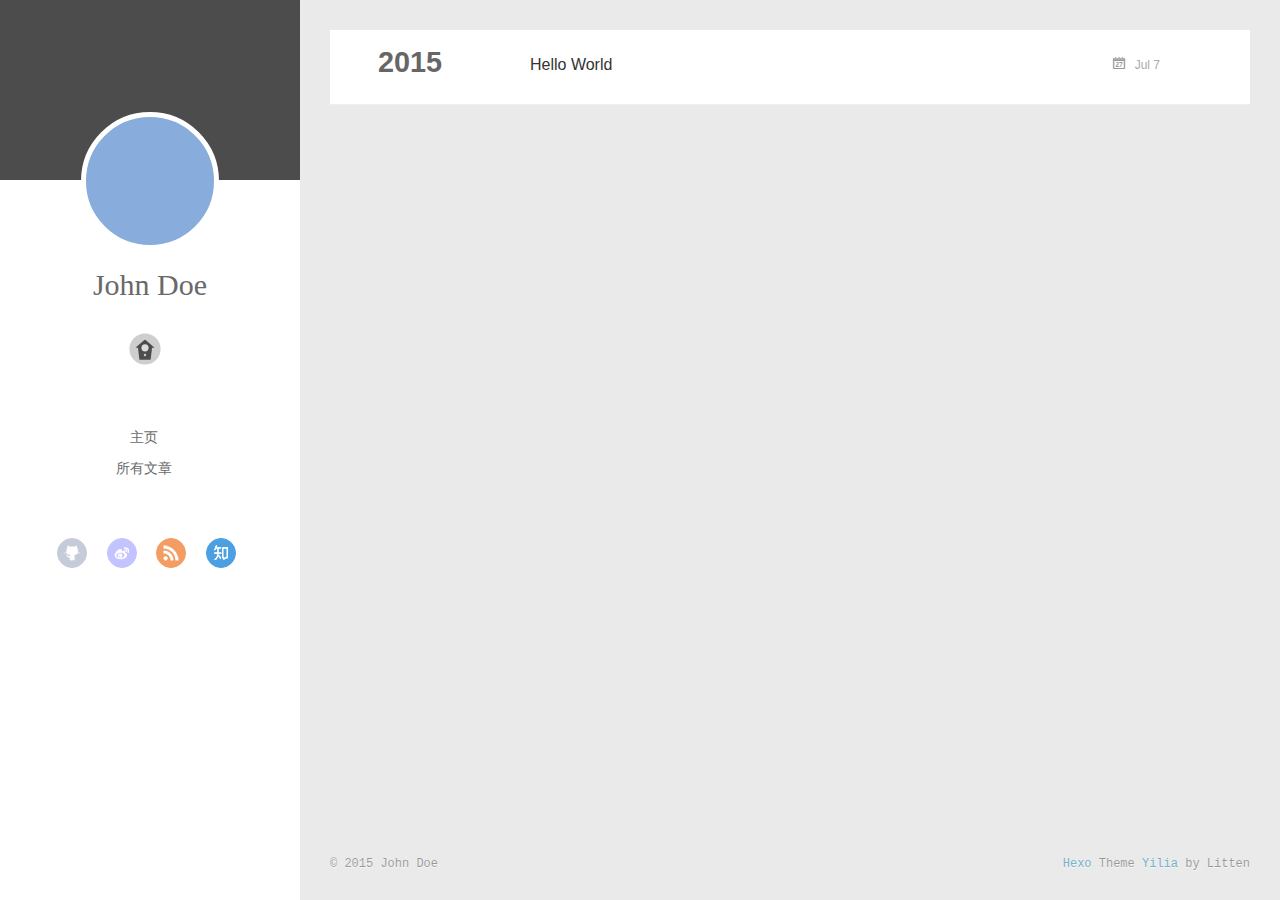
==== archives/index.html @ b0543383 "Site updated: 2015-07-07 23:14:39" ====
<!DOCTYPE html>
<html>
<head>
  <meta charset="utf-8">
  
  <title>Archives | Hexo</title>
  <meta name="viewport" content="width=device-width, initial-scale=1, maximum-scale=1">
  <meta name="description">
<meta property="og:type" content="website">
<meta property="og:title" content="Hexo">
<meta property="og:url" content="http://yoursite.com/archives/index.html">
<meta property="og:site_name" content="Hexo">
<meta property="og:description">
<meta name="twitter:card" content="summary">
<meta name="twitter:title" content="Hexo">
<meta name="twitter:description">
  
    <link rel="alternative" href="/atom.xml" title="Hexo" type="application/atom+xml">
  
  
    <link rel="icon" href="/favicon.png">
  
  <link rel="stylesheet" href="/css/style.css" type="text/css">
</head>
<body>
  <div id="container">
    <div class="left-col">
    <div class="overlay"></div>
<div class="intrude-less">
	<header id="header" class="inner">
		<a href="/" class="profilepic">
			
			<img lazy-src="null" class="js-avatar">
			
		</a>

		<hgroup>
		  <h1 class="header-author"><a href="/">John Doe</a></h1>
		</hgroup>

		

		
			<div class="switch-btn">
				<div class="icon">
					<div class="icon-ctn">
						<div class="icon-wrap icon-house" data-idx="0">
							<div class="birdhouse"></div>
							<div class="birdhouse_holes"></div>
						</div>
						<div class="icon-wrap icon-ribbon hide" data-idx="1">
							<div class="ribbon"></div>
						</div>
						
						<div class="icon-wrap icon-link hide" data-idx="2">
							<div class="loopback_l"></div>
							<div class="loopback_r"></div>
						</div>
						
						
						<div class="icon-wrap icon-me hide" data-idx="3">
							<div class="user"></div>
							<div class="shoulder"></div>
						</div>
						
					</div>
					
				</div>
				<div class="tips-box hide">
					<div class="tips-arrow"></div>
					<ul class="tips-inner">
						<li>菜单</li>
						<li>标签</li>
						
						<li>友情链接</li>
						
						
						<li>关于我</li>
						
					</ul>
				</div>
			</div>
		

		<div class="switch-area">
			<div class="switch-wrap">
				<section class="switch-part switch-part1">
					<nav class="header-menu">
						<ul>
						
							<li><a href="/">主页</a></li>
				        
							<li><a href="/archives">所有文章</a></li>
				        
						</ul>
					</nav>
					<nav class="header-nav">
						<div class="social">
							
								<a class="github" target="_blank" href="/#" title="github">github</a>
					        
								<a class="weibo" target="_blank" href="/#" title="weibo">weibo</a>
					        
								<a class="rss" target="_blank" href="/#" title="rss">rss</a>
					        
								<a class="zhihu" target="_blank" href="/#" title="zhihu">zhihu</a>
					        
						</div>
					</nav>
				</section>
				
				
				<section class="switch-part switch-part2">
					<div class="widget tagcloud" id="js-tagcloud">
						
					</div>
				</section>
				
				
				
				<section class="switch-part switch-part3">
					<div id="js-friends">
					
			          <a target="_blank" class="main-nav-link switch-friends-link" href="http://localhost:4000/">奥巴马的博客</a>
			        
			          <a target="_blank" class="main-nav-link switch-friends-link" href="http://localhost:4000/">卡卡的美丽传说</a>
			        
			          <a target="_blank" class="main-nav-link switch-friends-link" href="http://localhost:4000/">本泽马的博客</a>
			        
			          <a target="_blank" class="main-nav-link switch-friends-link" href="http://localhost:4000/">吉格斯的博客</a>
			        
			          <a target="_blank" class="main-nav-link switch-friends-link" href="http://localhost:4000/">习大大大不同</a>
			        
			          <a target="_blank" class="main-nav-link switch-friends-link" href="http://localhost:4000/">托蒂的博客</a>
			        
			        </div>
				</section>
				

				
				
				<section class="switch-part switch-part4">
				
					<div id="js-aboutme">我是谁，我从哪里来，我到哪里去？我就是我，是颜色不一样的吃货…</div>
				</section>
				
			</div>
		</div>
	</header>				
</div>
    </div>
    <div class="mid-col">
      <nav id="mobile-nav">
  	<div class="overlay">
  		<div class="slider-trigger"></div>
  		<h1 class="header-author js-mobile-header hide">John Doe</h1>
  	</div>
	<div class="intrude-less">
		<header id="header" class="inner">
			<div class="profilepic">
				<img lazy-src="null" class="js-avatar">
			</div>
			<hgroup>
			  <h1 class="header-author">John Doe</h1>
			</hgroup>
			
			<nav class="header-menu">
				<ul>
				
					<li><a href="/">主页</a></li>
		        
					<li><a href="/archives">所有文章</a></li>
		        
		        <div class="clearfix"></div>
				</ul>
			</nav>
			<nav class="header-nav">
				<div class="social">
					
						<a class="github" target="_blank" href="/#" title="github">github</a>
			        
						<a class="weibo" target="_blank" href="/#" title="weibo">weibo</a>
			        
						<a class="rss" target="_blank" href="/#" title="rss">rss</a>
			        
						<a class="zhihu" target="_blank" href="/#" title="zhihu">zhihu</a>
			        
				</div>
			</nav>
		</header>				
	</div>
</nav>
      <div class="body-wrap">
  
  
    
    
      
      
      <section class="archives-wrap">
        <div class="archive-year-wrap">
          <a href="/archives/2015" class="archive-year">2015</a>
        </div>
        <div class="archives">
    
    <article class="archive-article archive-type-post">
  <div class="archive-article-inner">
    <header class="archive-article-header">
      	<div class="article-meta">
	      	<a href="/2015/07/07/hello-world/" class="archive-article-date">
  	<time datetime="2015-07-07T14:28:17.000Z" itemprop="datePublished">Jul 7</time>
</a>
        </div>
    	 
  
    <h1 itemprop="name">
      <a class="archive-article-title" href="/2015/07/07/hello-world/">Hello World</a>
    </h1>
  

        <div class="article-info info-on-right">
          
          

        </div>
        <div class="clearfix"></div>
    </header>
  </div>
</article>
  
  
    </div></section>
  

    

</div>
      <footer id="footer">
  <div class="outer">
    <div id="footer-info">
    	<div class="footer-left">
    		&copy; 2015 John Doe
    	</div>
      	<div class="footer-right">
      		<a href="http://hexo.io/" target="_blank">Hexo</a>  Theme <a href="https://github.com/litten/hexo-theme-yilia" target="_blank">Yilia</a> by Litten
      	</div>
    </div>
  </div>
</footer>
    </div>
    
  <link rel="stylesheet" href="/fancybox/jquery.fancybox.css" type="text/css">


<script>
	var yiliaConfig = {
		fancybox: true,
		mathjax: true,
		animate: true,
		isHome: false,
		isPost: false,
		isArchive: true,
		isTag: false,
		isCategory: false,
		open_in_new: false
	}
</script>
<script src="http://7.url.cn/edu/jslib/comb/require-2.1.6,jquery-1.9.1.min.js" type="text/javascript"></script>
<script src="/js/main.js" type="text/javascript"></script>






<script type="text/x-mathjax-config">
MathJax.Hub.Config({
    tex2jax: {
        inlineMath: [ ['$','$'], ["\\(","\\)"]  ],
        processEscapes: true,
        skipTags: ['script', 'noscript', 'style', 'textarea', 'pre', 'code']
    }
});

MathJax.Hub.Queue(function() {
    var all = MathJax.Hub.getAllJax(), i;
    for(i=0; i < all.length; i += 1) {
        all[i].SourceElement().parentNode.className += ' has-jax';                 
    }       
});
</script>

<script type="text/javascript" src="http://cdn.mathjax.org/mathjax/latest/MathJax.js?config=TeX-AMS-MML_HTMLorMML">
</script>


  </div>
</body>
</html>
---- css/style.css ----
body {
  width: 100%;
}
body:before,
body:after {
  content: "";
  display: table;
}
body:after {
  clear: both;
}
@font-face {
  font-family: 'FontAwesome';
  src: url("fonts/fontawesome-webfont.eot");
  src: url("fonts/fontawesome-webfont.eot?#iefix") format("embedded-opentype"), url("fonts/fontawesome-webfont.woff") format("woff"), url("fonts/fontawesome-webfont.ttf") format("truetype"), url("fonts/fontawesome-webfont.svgz#FontAwesomeRegular") format("svg"), url("fonts/fontawesome-webfont.svg#FontAwesomeRegular") format("svg");
  font-weight: normal;
  font-style: normal;
}
html,
body,
div,
span,
applet,
object,
iframe,
h1,
h2,
h3,
h4,
h5,
h6,
p,
blockquote,
pre,
a,
abbr,
acronym,
address,
big,
cite,
code,
del,
dfn,
em,
img,
ins,
kbd,
q,
s,
samp,
small,
strike,
strong,
sub,
sup,
tt,
var,
dl,
dt,
dd,
ol,
ul,
li,
fieldset,
form,
label,
legend,
table,
caption,
tbody,
tfoot,
thead,
tr,
th,
td {
  margin: 0;
  padding: 0;
  border: 0;
  outline: 0;
  font-weight: inherit;
  font-style: inherit;
  font-family: inherit;
  font-size: 100%;
  vertical-align: baseline;
}
body {
  line-height: 1;
  color: #000;
  background: #fff;
}
ol,
ul {
  list-style: none;
}
table {
  border-collapse: separate;
  border-spacing: 0;
  vertical-align: middle;
}
caption,
th,
td {
  text-align: left;
  font-weight: normal;
  vertical-align: middle;
}
a img {
  border: none;
}
ol {
  list-style: decimal;
  padding-left: 20px;
}
ul {
  list-style: none;
}
input,
button {
  margin: 0;
  padding: 0;
}
input::-moz-focus-inner,
button::-moz-focus-inner {
  border: 0;
  padding: 0;
}
@font-face {
  font-family: FontAwesome;
  font-style: normal;
  font-weight: normal;
  src: url("fonts/fontawesome-webfont.eot?v=#4.0.3");
  src: url("fonts/fontawesome-webfont.eot?#iefix&v=#4.0.3") format("embedded-opentype"), url("fonts/fontawesome-webfont.woff?v=#4.0.3") format("woff"), url("fonts/fontawesome-webfont.ttf?v=#4.0.3") format("truetype"), url("fonts/fontawesome-webfont.svg#fontawesomeregular?v=#4.0.3") format("svg");
}
html,
body,
#container {
  height: 100%;
}
body {
  font-family: "微软雅黑", "HelveticaNeue-Light", "Helvetica Neue Light", "Helvetica Neue", Helvetica, Arial, sans-serif;
  font-size: 16px;
  background: #fff;
  color: rgba(0,0,0,0.6);
  -webkit-overflow-scrolling: touch;
}
h1,
h2,
h3 {
  display: block;
}
h1 {
  font-size: 1.5em;
}
h2 {
  font-size: 1.3em;
}
h3 {
  font-size: 1.1em;
}
h4,
h5,
h6 {
  font-size: 1em;
}
a {
  text-decoration: none;
  outline-width: 0;
  color: #258fb8;
  outline: none;
}
.alignleft {
  float: left;
}
.alignright {
  float: right;
}
.clearfix {
  *zoom: 1;
}
.clearfix:after {
  content: "";
  display: table;
  clear: both;
}
.inner {
  width: 1000px;
  margin: 0 auto;
}
.hide {
  display: none;
}
@media screen and (max-width: 1040px) {
  .inner {
    width: 100%;
  }
}
#container {
  position: relative;
  min-height: 100%;
}
#container #mobile-nav {
  display: none;
}
#container #mobile-nav .overlay {
  height: 110px;
  position: absolute;
  width: 100%;
  background: #4d4d4d;
}
#container #mobile-nav .overlay.fixed {
  position: fixed;
  height: 42px;
  z-index: 99;
}
#container #mobile-nav #header {
  padding: 10px 0 0 0;
}
#container #mobile-nav #header .profilepic {
  display: block;
  position: relative;
  z-index: 100;
}
#container #mobile-nav #header .header-menu {
  height: auto;
  margin: 10px;
}
#container #mobile-nav #header .header-menu ul {
  text-align: center;
  cursor: default;
}
#container #mobile-nav #header .header-menu li {
  display: inline-block;
  margin: 3px;
}
#container .left-col {
  background: #fff;
  width: 300px;
  position: fixed;
  opacity: 1;
  -webkit-transition: all 0.2s ease-in;
  -moz-transition: all 0.2s ease-in;
  -ms-transition: all 0.2s ease-in;
  transition: all 0.2s ease-in;
  height: 100%;
}
#container .left-col .overlay {
  width: 100%;
  height: 180px;
  background-color: #000;
  position: absolute;
  opacity: 0.7;
}
#container .left-col .intrude-less {
  width: 76%;
  text-align: center;
  margin: 112px auto 0;
}
#container .mid-col {
  position: absolute;
  right: 0;
  min-height: 100%;
  background: #eaeaea;
  left: 300px;
  width: auto;
}
@media screen and (max-width: 800px) {
  #container .left-col {
    display: none;
  }
  #container .mid-col {
    left: 0;
  }
  #container #header .header-nav {
    position: relative;
  }
  #container .header-author.fixed {
    position: fixed;
    top: -13px;
    width: 100%;
    color: #ddd;
  }
  #container .overlay .slider-trigger {
    position: absolute;
    z-index: 101;
    bottom: 0;
    left: 0;
    width: 42px;
    height: 42px;
  }
  #container .overlay .slider-trigger:hover {
    background: #444;
  }
  #container .overlay .slider-trigger:before {
    color: #ddd;
    content: "\f00b";
    font: 16px FontAwesome;
    width: 16px;
    height: 16px;
    margin-left: 9px;
    margin-top: 14px;
    display: block;
  }
  #container .article-header {
    border-left: none;
    padding: 0;
    border-bottom: 1px dotted #ddd;
  }
  #container .article-header h1 {
    margin-bottom: 10px;
  }
  #container .header-subtitle {
    padding: 0 24px;
  }
  #container .article-info-index.article-info {
    padding-top: 10px;
    margin: 0;
    border-top: 1px solid #ddd;
  }
  #container .article-info-post.article-info {
    margin: 0;
    padding-top: 10px;
    border: none;
  }
  #container .article-more-link a {
    float: right;
  }
  #container #viewer-box .viewer-box-l {
    font-size: 14px;
  }
  #container .article {
    padding: 10px;
    margin: 10px;
    font-size: 14px;
  }
  #container .article .article-entry {
    padding-left: 0;
    padding-right: 0;
    padding-top: 10px;
  }
  #container .article .article-title {
    font-size: 18px;
    max-width: 185px;
    display: block;
    margin: 0;
  }
  #container .article .article-meta {
    width: auto;
    height: 30px;
    margin-top: -5px;
    position: ralative;
  }
  #container .article .article-meta .article-date {
    font-size: 12px;
    -webkit-border-radius: 0;
    border-radius: 0;
    color: #666;
    background: none;
    height: auto;
    padding: 0;
    margin: 0;
    width: 100%;
    text-align: left;
    margin-left: 10px;
  }
  #container .article .article-meta .article-date time {
    width: auto;
    float: right;
    margin-right: 10px;
  }
  #container .article .article-meta .article-tag-list {
    margin-top: 7px;
    position: absolute;
    right: 10px;
    top: 0;
  }
  #container .article .article-meta .article-tag-list:before {
    float: left;
    margin-top: 1px;
    left: 0;
  }
  #container .article .article-meta .article-tag-list .article-tag-list-item {
    float: left;
    padding-left: 0;
    width: auto;
    max-width: 83px;
  }
  #container .article .article-meta .article-category {
    margin-top: 7px;
    position: absolute;
    right: 10px;
    top: -30px;
  }
  #container .article .article-meta .article-category:before {
    float: left;
    margin-top: 1px;
    left: 15px;
  }
  #container .article .article-meta .article-category .article-category-link {
    max-width: 83px;
    width: auto;
    padding-left: 10px;
  }
  #container .article .article-nav-link-wrap {
    margin: 5px 0;
  }
  #container .article .article-nav-link-wrap strong {
    float: left;
    margin-right: 5px;
  }
  #container .article #article-nav-older {
    float: none;
    display: block;
  }
  #container .share {
    padding: 3px 10px;
  }
  #container .duoshuo {
    padding: 0 13px;
  }
  #container #disqus_thread {
    padding: 0 13px;
  }
  #container #mobile-nav {
    display: block;
  }
  #container #page-nav .extend {
    opacity: 1;
  }
  #container .instagram .open-ins {
    left: 2px;
    top: -30px;
    color: #aaa;
  }
  #container .info-on-right {
    float: initial;
  }
  #container .archives-wrap {
    margin: 10px 10px 0px;
    padding: 10px;
  }
  #container .archives-wrap .archive-article-title {
    font-size: 14px;
  }
  #container .archives-wrap .archive-year-wrap {
    position: relative;
    padding: 0 0 0 0;
  }
  #container .archives-wrap .archive-year-wrap a {
    padding: 0 0 0 0;
  }
  #container .archives-wrap .article-meta .archive-article-date {
    font-size: 12px;
    margin-right: 10px;
    margin-top: -5px;
  }
  #container .archives-wrap .article-meta .article-tag-list-link {
    font-size: 12px;
  }
  #container .archives .archive-article {
    padding: 10px 0;
    margin-left: 0;
  }
  #container #footer .footer-left {
    float: initial;
    margin-bottom: 10px;
  }
  #container #footer .footer-right {
    float: initial;
  }
}
.header-author {
  text-align: center;
  margin: 0.67em 0;
  font-family: Roboto, "Roboto", serif;
  font-size: 30px;
  -webkit-transition: 0.3s;
  -moz-transition: 0.3s;
  -ms-transition: 0.3s;
  transition: 0.3s;
}
#header {
  width: 100%;
}
#header a {
  color: #696969;
}
#header a:hover {
  color: #b0a0aa;
}
#header .profilepic {
  text-align: center;
  display: block;
  border: 5px solid #fff;
  -webkit-border-radius: 300px;
  border-radius: 300px;
  width: 128px;
  height: 128px;
  margin: 0 auto;
  position: relative;
  overflow: hidden;
  background: #88acdb;
  -webkit-transition: all 0.2s ease-in;
  display: -webkit-box;
  -webkit-box-orient: horizontal;
  -webkit-box-pack: center;
  -webkit-box-align: center;
  text-align: center;
}
#header .profilepic img {
  width: 20%;
  height: 20%;
  -webkit-border-radius: 300px;
  border-radius: 300px;
  opacity: 0;
  -webkit-transition: all 0.2s ease-in;
}
#header .profilepic img.show {
  width: 100%;
  height: 100%;
  opacity: 1;
}
#header .header-subtitle {
  text-align: center;
  color: #999;
  font-size: 14px;
  line-height: 25px;
  overflow: hidden;
  text-overflow: ellipsis;
  display: -webkit-box;
  -webkit-line-clamp: 2;
  -webkit-box-orient: vertical;
}
#header .header-menu {
  font-weight: 300;
  line-height: 31px;
  cursor: pointer;
  text-transform: uppercase;
  float: none;
  height: 150px;
  margin-left: -12px;
  text-align: center;
  display: -webkit-box;
  -webkit-box-orient: horizontal;
  -webkit-box-pack: center;
  -webkit-box-align: center;
}
#header .header-menu li {
  cursor: default;
}
#header .header-menu li a {
  font-size: 14px;
  min-width: 300px;
}
#header .switch-area {
  position: relative;
  width: 100%;
  overflow: hidden;
  min-height: 500px;
  font-size: 14px;
}
#header .switch-area .switch-wrap {
  -webkit-transition: -webkit-transform 0.3s ease-in;
  -moz-transition: -moz-transform 0.3s ease-in;
  -ms-transition: -ms-transform 0.3s ease-in;
  transition: transform 0.3s ease-in;
  position: relative;
}
#header .turn-left {
  -webkit-transform: translate(-100%, 0);
  -moz-transform: translate(-100%, 0);
  -ms-transform: translate(-100%, 0);
  transform: translate(-100%, 0);
}
#header .header-nav {
  width: 100%;
  position: absolute;
  -webkit-transition: -webkit-transform 0.3s ease-in;
  -moz-transition: -moz-transform 0.3s ease-in;
  -ms-transition: -ms-transform 0.3s ease-in;
  transition: transform 0.3s ease-in;
}
#header .header-nav .social {
  margin-right: 15px;
  margin-top: 10px;
  text-align: center;
}
#header .header-nav .social a {
  -webkit-border-radius: 50%;
  border-radius: 50%;
  display: -moz-inline-stack;
  display: inline-block;
  vertical-align: middle;
  *vertical-align: auto;
  zoom: 1;
  *display: inline;
  text-indent: -9999px;
  margin: 0 8px 15px 8px;
  opacity: 0.7;
  width: 28px;
  height: 28px;
  -webkit-transition: 0.3s;
  -moz-transition: 0.3s;
  -ms-transition: 0.3s;
  transition: 0.3s;
}
#header .header-nav .social a:hover {
  opacity: 1;
}
#header .header-nav .social a:last-of-type {
  margin-right: 0;
}
#header .header-nav .social a.weibo {
  background: url("/img/weibo.png") center no-repeat #aaf;
  border: 1px solid #aaf;
}
#header .header-nav .social a.weibo:hover {
  border: 1px solid #aaf;
}
#header .header-nav .social a.rss {
  background: url("/img/rss.png") center no-repeat #ef7522;
  border: 1px solid #ef7522;
}
#header .header-nav .social a.rss:hover {
  border: 1px solid #cf5d0f;
}
#header .header-nav .social a.github {
  background: url("/img/github.png") center no-repeat #afb6ca;
  border: 1px solid #afb6ca;
}
#header .header-nav .social a.github:hover {
  border: 1px solid #909ab6;
}
#header .header-nav .social a.facebook {
  background: url("/img/facebook.png") center no-repeat #3b5998;
  border: 1px solid #3b5998;
}
#header .header-nav .social a.facebook:hover {
  border: 1px solid #2d4373;
}
#header .header-nav .social a.google {
  background: url("/img/google.png") center no-repeat #c83d20;
  border: 1px solid #c83d20;
}
#header .header-nav .social a.google:hover {
  border: 1px solid #9c3019;
}
#header .header-nav .social a.twitter {
  background: url("/img/twitter.png") center no-repeat #55cff8;
  border: 1px solid #55cff8;
}
#header .header-nav .social a.twitter:hover {
  border: 1px solid #24c1f6;
}
#header .header-nav .social a.linkedin {
  background: url("/img/linkedin.png") center no-repeat #005a87;
  border: 1px solid #005a87;
}
#header .header-nav .social a.linkedin:hover {
  border: 1px solid #006b98;
}
#header .header-nav .social a.zhihu {
  background: url("/img/zhihu.png") center no-repeat #0078d8;
  border: 1px solid #0078d8;
}
#header .header-nav .social a.zhihu:hover {
  border: 1px solid #0078d8;
}
#header .header-nav .social a.douban {
  background: url("/img/douban.png") center no-repeat #06c611;
  border: 1px solid #06c611;
}
#header .header-nav .social a.douban:hover {
  border: 1px solid #06c611;
}
#header .header-nav .social a.mail {
  background: url("/img/mail.png") center no-repeat #005a87;
  border: 1px solid #005a87;
}
#header .header-nav .social a.mail:hover {
  border: 1px solid #006b98;
}
#header .switch-part {
  width: 100%;
  position: absolute;
}
#header .switch-part1 {
  left: 0;
}
#header .switch-part2 {
  left: 100%;
  top: 20px;
  overlay-x: hidden;
  overflow-y: auto;
  max-height: 200px;
}
#header .switch-part3 {
  left: 200%;
  line-height: 30px;
}
#header .switch-part3 .switch-friends-link {
  margin-right: 9px;
  -webkit-border-radius: 3px;
  border-radius: 3px;
  padding: 5px;
}
#header .switch-part3 .switch-friends-link:hover {
  background: #88acdb;
  color: #fff;
}
#header .switch-part4 {
  left: 300%;
  text-align: left;
  line-height: 30px;
}
.duoshuo {
  padding: 0 40px;
}
#disqus_thread {
  padding: 0 40px;
}
.archives-wrap {
  position: relative;
  margin: 0 30px;
  padding-right: 60px;
  border-bottom: 1px solid #eee;
  background: #fff;
}
.archives-wrap:first-child {
  margin-top: 30px;
}
.archives-wrap:last-child {
  margin-bottom: 80px;
}
.archives-wrap .archive-year-wrap {
  line-height: 35px;
  width: 200px;
  position: absolute;
  padding-top: 15px;
  font-size: 1.8em;
}
.archives-wrap .archive-year-wrap a {
  color: #666;
  font-weight: bold;
  padding-left: 48px;
}
.archives {
  position: relative;
}
.archives .article-info {
  border: none;
}
.archives .archive-article {
  margin-left: 200px;
  padding: 20px 0;
  border-bottom: 1px solid #eee;
  border-top: 1px solid #fff;
  position: relative;
}
.archives .archive-article:first-child {
  border-top: none;
}
.archives .archive-article:last-child {
  border-bottom: none;
}
.archives .archive-article-title {
  font-size: 16px;
  color: #333;
  -webkit-transition: color 0.3s;
  -moz-transition: color 0.3s;
  -ms-transition: color 0.3s;
  transition: color 0.3s;
}
.archives .archive-article-title:hover {
  color: #657b83;
}
.archives .archive-article-title span {
  display: block;
  color: #a8a8a8;
  font-size: 12px;
  line-height: 14px;
  height: 7px;
  padding-left: 2px;
}
.archives .archive-article-title span:before {
  display: inline-block;
  content: "“";
  font-family: serif;
  font-size: 30px;
  float: left;
  margin: 4px 4px 0 -12px;
  color: #c8c8c8;
}
.archive-article-inner .archive-article-header {
  position: relative;
}
.archive-article-inner .article-meta {
  position: relative;
  float: right;
  margin-top: -10px;
  color: #555;
  background: none;
  text-align: right;
  width: auto;
}
.archive-article-inner .article-meta .article-date time {
  color: #aaa;
}
.archive-article-inner .article-meta .archive-article-date,
.archive-article-inner .article-meta .article-tag-list {
  margin-right: 30px;
  display: -moz-inline-stack;
  display: inline-block;
  vertical-align: middle;
  zoom: 1;
  color: #666;
  font-size: 14px;
}
.archive-article-inner .article-meta .archive-article-date {
  cursor: default;
  font-size: 12px;
  margin-bottom: 5px;
  margin-top: -10px;
}
.archive-article-inner .article-meta .archive-article-date time:before {
  content: "\f073";
  color: #999;
  position: relative;
  margin-right: 10px;
  font: 16px FontAwesome;
}
.archive-article-inner .article-meta .article-category:before {
  float: left;
  margin-top: 1px;
  left: 15px;
}
.archive-article-inner .article-meta .article-category .article-category-link {
  width: auto;
  max-width: 83px;
  padding-left: 10px;
}
.archive-article-inner .article-meta .article-tag-list {
  margin-top: 0px;
}
.archive-article-inner .article-meta .article-tag-list:before {
  left: 15px;
}
.archive-article-inner .article-meta .article-tag-list .article-tag-list-item {
  display: inline-block;
  width: auto;
  max-width: 83px;
  padding-left: 8px;
  font-size: 12px;
}
.body-wrap {
  margin-bottom: 80px;
}
.article {
  margin: 30px;
  position: relative;
  border: 1px solid #ddd;
  background: #fff;
  -webkit-transition: all 0.2s ease-in;
}
.article.show {
  visibility: visible;
  -webkit-animation: cd-bounce-1 0.6s;
  -moz-animation: cd-bounce-1 0.6s;
  -webkit-animation: cd-bounce-1 0.6s;
  -moz-animation: cd-bounce-1 0.6s;
  -ms-animation: cd-bounce-1 0.6s;
  animation: cd-bounce-1 0.6s;
}
.article.hidden {
  visibility: hidden;
}
.article img {
  max-width: 100%;
}
@-webkit-keyframes cd-bounce-1 {
  0% {
    opacity: 0;
    -webkit-transform: scale(1);
  }
  60% {
    opacity: 1;
    -webkit-transform: scale(1.01);
  }
  100% {
    -webkit-transform: scale(1);
  }
}
@-moz-keyframes cd-bounce-1 {
  0% {
    opacity: 0;
    -moz-transform: scale(1);
  }
  60% {
    opacity: 1;
    -moz-transform: scale(1.01);
  }
  100% {
    -moz-transform: scale(1);
  }
}
.article-index {
  margin-left: 200px;
  padding: 15px 0;
  margin-right: 75px;
}
.article-index .brief {
  display: block;
  color: #a8a8a8;
  font-size: 12px;
  line-height: 14px;
  height: 7px;
  padding-left: 2px;
}
.article-index .brief:before {
  display: inline-block;
  content: "“";
  font-family: serif;
  font-size: 30px;
  float: left;
  margin: 4px 4px 0 -12px;
  color: #c8c8c8;
}
.article-title {
  color: #696969;
  margin-left: 0px;
  font-weight: 300;
  line-height: 35px;
  margin-bottom: 20px;
  font-size: 26px;
  -webkit-transition: color 0.3s;
  -moz-transition: color 0.3s;
  -o-transition: color 0.3s;
  -webkit-transition: color 0.3s;
  -moz-transition: color 0.3s;
  -ms-transition: color 0.3s;
  transition: color 0.3s;
}
.article-title:hover {
  color: #b0a0aa;
}
.article-inner {
  position: relative;
  margin-bottom: 20px;
}
.article-header {
  border-left: 5px solid;
  padding: 15px 0px 15px 25px;
}
.article-info.info-on-right {
  margin: 10px 0 0 0;
  float: right;
}
.article-info-index.article-info {
  padding-top: 20px;
  margin: 30px 30px 0 30px;
  border-top: 1px solid #ddd;
}
.article-info-post.article-info {
  padding: 0;
  border: none;
  margin: -30px 0 20px 30px;
}
.article-entry {
  line-height: 1.8em;
  padding-right: 30px;
  padding-left: 30px;
}
.article-entry p {
  margin-top: 10px;
}
.article-entry p code,
.article-entry li code {
  padding: 1px 3px;
  margin: 0 3px;
  background: #ddd;
  border: 1px solid #ccc;
  font-family: Menlo, Monaco, "Andale Mono", "lucida console", "Courier New", monospace;
  word-wrap: break-word;
  font-size: 14px;
}
.article-entry blockquote {
  background: #ddd;
  border-left: 5px solid #ccc;
  padding: 15px 20px;
  margin-top: 10px;
  border-left: 5px solid #657b83;
  background: #f6f6f6;
}
.article-entry blockquote p {
  margin-top: 0;
}
.article-entry em {
  font-style: italic;
}
.article-entry ul li:before {
  content: "";
  width: 6px;
  height: 6px;
  border: 1px solid #999;
  -webkit-border-radius: 10px;
  border-radius: 10px;
  background: #aaa;
  display: inline-block;
  margin-right: 10px;
  float: left;
  margin-top: 12px;
}
.article-entry ul,
.article-entry ol {
  font-size: 14px;
  margin: 10px 0px;
}
.article-entry li ul,
.article-entry li ol {
  margin-left: 30px;
}
.article-entry li ul li:before,
.article-entry li ol li:before {
  content: "";
  background: #dedede;
}
.article-entry h1 {
  margin-top: 30px;
}
.article-entry h2 {
  margin-top: 20px;
  font-weight: 300;
  color: #574c4c;
  padding-bottom: 5px;
  border-bottom: 1px solid #ddd;
}
.article-entry h3,
.article-entry h4,
.article-entry h5,
.article-entry h6 {
  margin-top: 20px;
  font-weight: 300;
  color: #574c4c;
  padding-bottom: 5px;
  border-bottom: 1px solid #ddd;
}
.article-entry video {
  max-width: 100%;
}
.article-entry strong {
  font-weight: bold;
}
.article-entry .caption {
  display: block;
  font-size: 0.8em;
  color: #aaa;
}
.article-entry hr {
  height: 0;
  margin-top: 20px;
  margin-bottom: 20px;
  border-left: 0;
  border-right: 0;
  border-top: 1px solid #ddd;
  border-bottom: 1px solid #fff;
}
.article-entry pre {
  font-size: 1/0.9em;
  line-height: 1.5;
  margin-top: 10px;
  padding: 5px 15px;
  overflow-x: auto;
  color: #657b83;
  font-size: 10px;
  border: 1px solid #ccc;
  text-shadow: 0 1px #444;
  font-family: Menlo, Monaco, "Andale Mono", "lucida console", "Courier New", monospace;
}
.article-entry pre code {
  font-size: 14px;
}
.article-entry table {
  width: 100%;
  border: 1px solid #dedede;
  margin: 15px 0;
  border-collapse: collapse;
}
.article-entry table tr,
.article-entry table td {
  height: 35px;
}
.article-entry table thead tr {
  background: #f8f8f8;
}
.article-entry table tbody tr:hover {
  background: #efefef;
}
.article-entry table td,
.article-entry table th {
  border: 1px solid #dedede;
  padding: 0 10px;
}
.article-entry figure table {
  border: none;
  width: auto;
  margin: 0;
}
.article-entry figure table tbody tr:hover {
  background: none;
}
.article-meta {
  width: 150px;
  font-size: 14;
  text-align: right;
  position: absolute;
  right: 0;
  top: 23px;
  text-align: center;
  z-index: 1;
}
.article-meta time {
  color: #aaa;
}
.article-meta time:before {
  color: #999;
  content: "\f073";
  font: 17px FontAwesome;
  margin-right: 10px;
}
.article-more-link {
  margin-top: 5px;
  text-align: right;
}
.article-more-link a {
  background: #4d4d4d;
  color: #fff;
  font-size: 12px;
  padding: 2px 8px 4px;
  line-height: 16px;
  -webkit-border-radius: 2px;
  -moz-border-radius: 2px;
  -webkit-border-radius: 2px;
  border-radius: 2px;
  -webkit-transition: background 0.3s;
  -moz-transition: background 0.3s;
  -ms-transition: background 0.3s;
  transition: background 0.3s;
}
.article-more-link a:hover {
  background: #3c3c3c;
}
.article-more-link a.hidden {
  visibility: hidden;
}
#article-nav {
  margin: 80px 0 30px 0;
  padding-bottom: 10px;
}
#article-nav .article-nav-link-wrap {
  margin: 0px 30px 0px 30px;
  font-size: 14px;
  color: #333;
}
#article-nav .article-nav-link-wrap .article-nav-title {
  display: inline-block;
  font-size: 12px;
  color: #aaa;
  -webkit-transition: color 0.3s;
  -moz-transition: color 0.3s;
  -ms-transition: color 0.3s;
  transition: color 0.3s;
}
#article-nav .article-nav-link-wrap strong {
  background: #ddd;
  color: #fff;
  -webkit-border-radius: 100%;
  border-radius: 100%;
  width: 15px;
  height: 15px;
  display: inline-block;
  text-align: center;
  -webkit-transition: background 0.3s;
  -moz-transition: background 0.3s;
  -ms-transition: background 0.3s;
  transition: background 0.3s;
}
#article-nav .article-nav-link-wrap:hover strong {
  background: #4d4d4d;
}
#article-nav .article-nav-link-wrap:hover .article-nav-title {
  color: #4d4d4d;
}
#article-nav #article-nav-older {
  float: right;
}
@-moz-keyframes cd-bounce-1 {
  0% {
    opacity: 0;
    -webkit-transform: scale(1);
    -moz-transform: scale(1);
    -ms-transform: scale(1);
    -o-transform: scale(1);
    -webkit-transform: scale(1);
    -moz-transform: scale(1);
    -ms-transform: scale(1);
    transform: scale(1);
  }
  60% {
    opacity: 1;
    -webkit-transform: scale(1.01);
    -moz-transform: scale(1.01);
    -ms-transform: scale(1.01);
    -o-transform: scale(1.01);
    -webkit-transform: scale(1.01);
    -moz-transform: scale(1.01);
    -ms-transform: scale(1.01);
    transform: scale(1.01);
  }
  100% {
    -webkit-transform: scale(1);
    -moz-transform: scale(1);
    -ms-transform: scale(1);
    -o-transform: scale(1);
    -webkit-transform: scale(1);
    -moz-transform: scale(1);
    -ms-transform: scale(1);
    transform: scale(1);
  }
}
@-webkit-keyframes cd-bounce-1 {
  0% {
    opacity: 0;
    -webkit-transform: scale(1);
    -moz-transform: scale(1);
    -ms-transform: scale(1);
    -o-transform: scale(1);
    -webkit-transform: scale(1);
    -moz-transform: scale(1);
    -ms-transform: scale(1);
    transform: scale(1);
  }
  60% {
    opacity: 1;
    -webkit-transform: scale(1.01);
    -moz-transform: scale(1.01);
    -ms-transform: scale(1.01);
    -o-transform: scale(1.01);
    -webkit-transform: scale(1.01);
    -moz-transform: scale(1.01);
    -ms-transform: scale(1.01);
    transform: scale(1.01);
  }
  100% {
    -webkit-transform: scale(1);
    -moz-transform: scale(1);
    -ms-transform: scale(1);
    -o-transform: scale(1);
    -webkit-transform: scale(1);
    -moz-transform: scale(1);
    -ms-transform: scale(1);
    transform: scale(1);
  }
}
@-o-keyframes cd-bounce-1 {
  0% {
    opacity: 0;
    -webkit-transform: scale(1);
    -moz-transform: scale(1);
    -ms-transform: scale(1);
    -o-transform: scale(1);
    -webkit-transform: scale(1);
    -moz-transform: scale(1);
    -ms-transform: scale(1);
    transform: scale(1);
  }
  60% {
    opacity: 1;
    -webkit-transform: scale(1.01);
    -moz-transform: scale(1.01);
    -ms-transform: scale(1.01);
    -o-transform: scale(1.01);
    -webkit-transform: scale(1.01);
    -moz-transform: scale(1.01);
    -ms-transform: scale(1.01);
    transform: scale(1.01);
  }
  100% {
    -webkit-transform: scale(1);
    -moz-transform: scale(1);
    -ms-transform: scale(1);
    -o-transform: scale(1);
    -webkit-transform: scale(1);
    -moz-transform: scale(1);
    -ms-transform: scale(1);
    transform: scale(1);
  }
}
@keyframes cd-bounce-1 {
  0% {
    opacity: 0;
    -webkit-transform: scale(1);
    -moz-transform: scale(1);
    -ms-transform: scale(1);
    -o-transform: scale(1);
    -webkit-transform: scale(1);
    -moz-transform: scale(1);
    -ms-transform: scale(1);
    transform: scale(1);
  }
  60% {
    opacity: 1;
    -webkit-transform: scale(1.01);
    -moz-transform: scale(1.01);
    -ms-transform: scale(1.01);
    -o-transform: scale(1.01);
    -webkit-transform: scale(1.01);
    -moz-transform: scale(1.01);
    -ms-transform: scale(1.01);
    transform: scale(1.01);
  }
  100% {
    -webkit-transform: scale(1);
    -moz-transform: scale(1);
    -ms-transform: scale(1);
    -o-transform: scale(1);
    -webkit-transform: scale(1);
    -moz-transform: scale(1);
    -ms-transform: scale(1);
    transform: scale(1);
  }
}
.archives-wrap {
  position: relative;
  margin: 0 30px;
  padding-right: 60px;
  border-bottom: 1px solid #eee;
  background: #fff;
}
.archives-wrap:first-child {
  margin-top: 30px;
}
.archives-wrap:last-child {
  margin-bottom: 80px;
}
.archives-wrap .archive-year-wrap {
  line-height: 35px;
  width: 200px;
  position: absolute;
  padding-top: 15px;
  font-size: 1.8em;
}
.archives-wrap .archive-year-wrap a {
  color: #666;
  font-weight: bold;
  padding-left: 48px;
}
.archives {
  position: relative;
}
.archives .article-info {
  border: none;
}
.archives .archive-article {
  margin-left: 200px;
  padding: 20px 0;
  border-bottom: 1px solid #eee;
  border-top: 1px solid #fff;
  position: relative;
}
.archives .archive-article:first-child {
  border-top: none;
}
.archives .archive-article:last-child {
  border-bottom: none;
}
.archives .archive-article-title {
  font-size: 16px;
  color: #333;
  -webkit-transition: color 0.3s;
  -moz-transition: color 0.3s;
  -ms-transition: color 0.3s;
  transition: color 0.3s;
}
.archives .archive-article-title:hover {
  color: #657b83;
}
.archives .archive-article-title span {
  display: block;
  color: #a8a8a8;
  font-size: 12px;
  line-height: 14px;
  height: 7px;
  padding-left: 2px;
}
.archives .archive-article-title span:before {
  display: inline-block;
  content: "“";
  font-family: serif;
  font-size: 30px;
  float: left;
  margin: 4px 4px 0 -12px;
  color: #c8c8c8;
}
.archive-article-inner .archive-article-header {
  position: relative;
}
.archive-article-inner .article-meta {
  position: relative;
  float: right;
  margin-top: -10px;
  color: #555;
  background: none;
  text-align: right;
  width: auto;
}
.archive-article-inner .article-meta .article-date time {
  color: #aaa;
}
.archive-article-inner .article-meta .archive-article-date,
.archive-article-inner .article-meta .article-tag-list {
  margin-right: 30px;
  display: -moz-inline-stack;
  display: inline-block;
  vertical-align: middle;
  zoom: 1;
  color: #666;
  font-size: 14px;
}
.archive-article-inner .article-meta .archive-article-date {
  cursor: default;
  font-size: 12px;
  margin-bottom: 5px;
  margin-top: -10px;
}
.archive-article-inner .article-meta .archive-article-date time:before {
  content: "\f073";
  color: #999;
  position: relative;
  margin-right: 10px;
  font: 16px FontAwesome;
}
.archive-article-inner .article-meta .article-category:before {
  float: left;
  margin-top: 1px;
  left: 15px;
}
.archive-article-inner .article-meta .article-category .article-category-link {
  width: auto;
  max-width: 83px;
  padding-left: 10px;
}
.archive-article-inner .article-meta .article-tag-list {
  margin-top: 0px;
}
.archive-article-inner .article-meta .article-tag-list:before {
  left: 15px;
}
.archive-article-inner .article-meta .article-tag-list .article-tag-list-item {
  display: inline-block;
  width: auto;
  max-width: 83px;
  padding-left: 8px;
  font-size: 12px;
}
.article-entry pre,
.article-entry .highlight {
  background: #4d4d4d;
  margin: 10px 0;
  padding: 10px 10px;
  overflow: auto;
  color: #4c4c4c;
  line-height: 22.400000000000002px;
}
.article-entry .highlight .gutter pre,
.article-entry .gist .gist-file .gist-data .line-numbers {
  color: #666;
  font-size: 0.85em;
}
.article-entry pre,
.article-entry code {
  font-family: "Source Code Pro", Consolas, Monaco, Menlo, Consolas, monospace;
}
.article-entry code {
  background: #eee;
  text-shadow: 0 1px #fff;
  padding: 0 0.3em;
  border: none;
}
.article-entry pre {
  color: #eef8fc;
}
.article-entry pre code {
  background: none;
  text-shadow: none;
  padding: 0;
  color: #eef8fc;
}
.article-entry .highlight pre {
  border: none;
  margin: 0;
  padding: 0;
}
.article-entry .highlight table {
  margin: 0;
  width: auto;
}
.article-entry .highlight td {
  border: none;
  padding: 0;
}
.article-entry .highlight figcaption {
  font-size: 0.85em;
  color: #a6e22e;
  line-height: 1em;
  margin-bottom: 1em;
}
.article-entry .highlight figcaption:before,
.article-entry .highlight figcaption:after {
  content: "";
  display: table;
}
.article-entry .highlight figcaption:after {
  clear: both;
}
.article-entry .highlight figcaption a {
  float: right;
}
.article-entry .highlight .gutter pre {
  text-align: right;
  padding-right: 20px;
}
.article-entry .highlight .gutter pre .line {
  text-shadow: none;
}
.article-entry .highlight .line {
  font-size: 14px;
  height: 22.400000000000002px;
}
.article-entry .gist {
  margin: 0 -20px;
  border-style: solid;
  border-color: #ddd;
  border-width: 1px 0;
  background: #272822;
  padding: 15px 20px 15px 0;
}
.article-entry .gist .gist-file {
  border: none;
  font-family: "Source Code Pro", Consolas, Monaco, Menlo, Consolas, monospace;
  margin: 0;
}
.article-entry .gist .gist-file .gist-data {
  background: none;
  border: none;
}
.article-entry .gist .gist-file .gist-data .line-numbers {
  background: none;
  border: none;
  padding: 0 20px 0 0;
}
.article-entry .gist .gist-file .gist-data .line-data {
  padding: 0 !important;
}
.article-entry .gist .gist-file .highlight {
  margin: 0;
  padding: 0;
  border: none;
}
.article-entry .gist .gist-file .gist-meta {
  background: #272822;
  color: #a6e22e;
  font: 0.85em "Helvetica Neue", Helvetica, Arial, sans-serif;
  text-shadow: 0 0;
  padding: 0;
  margin-top: 1em;
  margin-left: 20px;
}
.article-entry .gist .gist-file .gist-meta a {
  color: #258fb8;
  font-weight: normal;
}
.article-entry .gist .gist-file .gist-meta a:hover {
  text-decoration: underline;
}
pre .comment {
  color: #ddd;
}
pre .title {
  color: #a6e22e;
}
pre .variable,
pre .attribute,
pre .tag,
pre .regexp,
pre .ruby .constant,
pre .xml .tag .title,
pre .xml .pi,
pre .xml .doctype,
pre .html .doctype,
pre .css .id,
pre .css .class,
pre .css .pseudo {
  color: #f2777a;
}
pre .number,
pre .preprocessor,
pre .built_in,
pre .literal,
pre .params,
pre .constant {
  color: #66d9ef;
}
pre .class,
pre .ruby .class .title,
pre .css .rules .attribute {
  color: #e6db74;
}
pre .string,
pre .value,
pre .inheritance,
pre .header,
pre .ruby .symbol,
pre .xml .cdata {
  color: #e6db74;
}
pre .css .hexcolor {
  color: #6cc;
}
pre .function,
pre .python .decorator,
pre .python .title,
pre .ruby .function .title,
pre .ruby .title .keyword,
pre .perl .sub,
pre .javascript .title,
pre .coffeescript .title {
  color: #69c;
}
pre .keyword,
pre .javascript .function {
  color: #f92672;
}
#footer {
  font-size: 12px;
  font-family: Menlo, Monaco, "Andale Mono", "lucida console", "Courier New", monospace;
  text-shadow: 0 1px #fff;
  position: absolute;
  bottom: 30px;
  opacity: 0.6;
  width: 100%;
  text-align: center;
}
#footer .outer {
  padding: 0 30px;
}
.footer-left {
  float: left;
}
.footer-right {
  float: right;
}
.share {
  padding: 0px 75px 30px 40px;
  margin-bottom: 15px;
}
.back_home {
  float: right;
}
.back_home a {
  font-weight: bold;
  margin-left: 10px;
}
.back_home a:hover {
  color: #6e6e6e;
}
#page-nav {
  text-align: center;
  margin-top: 30px;
}
#page-nav .page-number {
  width: 20px;
  height: 20px;
  background: #4d4d4d;
  -webkit-border-radius: 50%;
  -moz-border-radius: 50%;
  -webkit-border-radius: 50%;
  border-radius: 50%;
  display: inline-block;
  color: #fff;
  line-height: 20px;
  font-size: 12px;
  margin: 0 3px 30px;
}
#page-nav .page-number:hover {
  background: #5e5e5e;
}
#page-nav .current {
  background: #88acdb;
  cursor: default;
}
#page-nav .current:hover {
  background: #88acdb;
}
#page-nav .extend {
  color: #4d4d4d;
  margin: 0 27px;
  opacity: 0;
}
#page-nav .extend:hover {
  color: #5e5e5e;
}
#page-nav:hover .extend {
  opacity: 1;
}
#post-instagram {
  padding: 30px;
}
#post-instagram .article-entry {
  padding-right: 0;
}
.instagram {
  position: relative;
  min-height: 500px;
}
.instagram .open-ins {
  display: block;
  padding: 10px 0;
  position: absolute;
  right: 28px;
  top: -75px;
  color: #333;
}
.instagram .open-ins:hover {
  color: #657b83;
}
.instagram .year {
  display: inline;
}
.instagram .album h1 em {
  font-style: normal;
  font-size: 14px;
  margin-left: 10px;
}
.instagram .album ul {
  min-height: 149px;
  padding-top: 17px;
  border-bottom: 1px solid #ddd;
  list-style: none;
}
.instagram .album li {
  position: relative;
  display: inline-block;
  min-width: 157px;
  margin: 0;
}
.instagram .album li:before {
  display: none;
}
.instagram .album div.img-box {
  position: relative;
  margin: 0 20px 10px;
  -webkit-box-shadow: 0 1px 0 rgba(255,255,255,0.4), 0 1px 0 1px rgba(255,255,255,0.1);
  -moz-box-shadow: 0 1px 0 rgba(255,255,255,0.4), 0 1px 0 1px rgba(255,255,255,0.1);
  -webkit-box-shadow: 0 1px 0 rgba(255,255,255,0.4), 0 1px 0 1px rgba(255,255,255,0.1);
  box-shadow: 0 1px 0 rgba(255,255,255,0.4), 0 1px 0 1px rgba(255,255,255,0.1);
}
.instagram .album div.img-box .img-bg {
  position: absolute;
  top: 0;
  left: 0;
  bottom: 0px;
  width: 100%;
  margin: -5px;
  padding: 5px;
  background: rgba(204,204,204,0.8);
  -webkit-box-shadow: 0 0 0 1px rgba(0,0,0,0.04), 0 1px 5px rgba(0,0,0,0.1);
  -moz-box-shadow: 0 0 0 1px rgba(0,0,0,0.04), 0 1px 5px rgba(0,0,0,0.1);
  -webkit-box-shadow: 0 0 0 1px rgba(0,0,0,0.04), 0 1px 5px rgba(0,0,0,0.1);
  box-shadow: 0 0 0 1px rgba(0,0,0,0.04), 0 1px 5px rgba(0,0,0,0.1);
  -webkit-transition: all 0.15s ease-out 0.1s;
  -moz-transition: all 0.15s ease-out 0.1s;
  -o-transition: all 0.15s ease-out 0.1s;
  -webkit-transition: all 0.15s ease-out 0.1s;
  -moz-transition: all 0.15s ease-out 0.1s;
  -ms-transition: all 0.15s ease-out 0.1s;
  transition: all 0.15s ease-out 0.1s;
  opacity: 0.2;
  cursor: pointer;
  display: block;
}
.instagram .album div.img-box .img-bg:hover {
  opacity: 0;
}
.instagram .album div.img-box img {
  width: 100%;
  height: auto;
  display: block;
}
@media screen and (max-width: 600px) {
  .instagram .album ul {
    margin-left: 0;
    padding: 0;
    text-align: center;
  }
  .instagram .album li {
    max-width: 300px;
  }
  .instagram .album div.img-box {
    margin: 0;
  }
}
.switch-btn {
  margin-left: 74px;
  margin-top: 23px;
  position: relative;
  width: 70px;
  text-align: center;
}
.switch-btn .tips-box {
  position: relative;
}
.switch-btn .tips-box .tips-arrow {
  width: 0;
  height: 0;
  border-left: 5px solid transparent;
  border-right: 5px solid transparent;
  border-bottom: 6px solid #000;
  opacity: 0.8;
  position: absolute;
  top: -6px;
  left: 30px;
}
.switch-btn .tips-box .tips-inner {
  padding: 5px 8px 4px 8px;
  background-color: #000;
  color: #fff;
  width: 80px;
  text-align: center;
  -webkit-border-radius: 3px;
  border-radius: 3px;
  opacity: 0.8;
  position: absolute;
  z-index: 99;
  left: -13px;
}
.switch-btn .tips-box .tips-inner li {
  padding: 4px 0;
  cursor: pointer;
  font-size: 13px;
  color: #ddd;
}
.switch-btn .tips-box .tips-inner li:hover {
  background: #111;
}
.switch-btn .icon {
  height: 32px;
  width: 32px;
  background: #cecece;
  -webkit-border-radius: 100px;
  border-radius: 100px;
  position: relative;
  overflow: hidden;
  display: inline-block;
  padding: 10px;
  -webkit-transform: scale(0.6);
  -moz-transform: scale(0.6);
  -ms-transform: scale(0.6);
  transform: scale(0.6);
  cursor: pointer;
}
.switch-btn .icon-ctn {
  width: 34px;
  height: 34px;
  position: relative;
  overflow: hidden;
}
.switch-btn .icon-ctn .birdhouse {
  width: 0;
  height: 0;
  position: absolute;
  top: 0;
  left: 0;
  border-style: solid;
  border-color: transparent transparent #4d4d4d transparent;
  border-width: 0 16px 14px;
}
.switch-btn .icon-ctn .birdhouse:after {
  content: '';
  position: absolute;
  top: 12px;
  left: -12px;
  border-style: solid;
  border-color: #4d4d4d transparent transparent transparent;
  border-width: 100px 12px;
}
.switch-btn .icon-ctn .birdhouse_holes {
  width: 12px;
  height: 12px;
  background: #ddd;
  position: absolute;
  -webkit-border-radius: 60px;
  -moz-border-radius: 60px;
  -webkit-border-radius: 60px;
  border-radius: 60px;
  left: 10px;
  top: 8px;
}
.switch-btn .icon-ctn .birdhouse_holes:after {
  content: '';
  position: absolute;
  width: 4px;
  height: 4px;
  background: #ccc;
  bottom: -8px;
  left: 4px;
  -webkit-border-radius: 60px;
  -moz-border-radius: 60px;
  -webkit-border-radius: 60px;
  border-radius: 60px;
}
.switch-btn .icon-ctn .ribbon {
  width: 12px;
  height: 20px;
  background: #333;
  margin: 2px 0 0 10px;
}
.switch-btn .icon-ctn .ribbon:after {
  content: '';
  position: absolute;
  left: 10px;
  top: 16px;
  width: 0;
  height: 0;
  border: solid #333;
  border-color: transparent #333 transparent #333;
  border-width: 6px 6px 8px 6px;
}
.switch-btn .icon-ctn .loopback_l {
  width: 10px;
  height: 5px;
  border-style: solid;
  border-width: 0px 3px 3px 3px;
  border-color: #333;
  -webkit-border-radius: 0 0 50px 50px;
  border-radius: 0 0 50px 50px;
  position: absolute;
  top: 16px;
  left: 1px;
}
.switch-btn .icon-ctn .loopback_l:before {
  content: '';
  position: absolute;
  width: 0;
  height: 0;
  border-style: solid;
  border-width: 4px;
  border-color: transparent transparent transparent #333;
  bottom: 7px;
  left: 5px;
}
.switch-btn .icon-ctn .loopback_l:after {
  content: '';
  width: 5px;
  height: 5px;
  border-style: solid;
  border-width: 3px 0 0 3px;
  border-color: #333;
  -webkit-border-radius: 50px 0 0 0;
  border-radius: 50px 0 0 0;
  position: absolute;
  left: -3px;
  bottom: 5px;
}
.switch-btn .icon-ctn .loopback_r {
  width: 10px;
  height: 5px;
  border-style: solid;
  border-width: 3px 3px 0 3px;
  border-color: #333;
  -webkit-border-radius: 50px 50px 0 0;
  border-radius: 50px 50px 0 0;
  position: absolute;
  top: 8px;
  right: 2px;
}
.switch-btn .icon-ctn .loopback_r:before {
  content: '';
  position: absolute;
  width: 0;
  height: 0;
  border-style: solid;
  border-width: 4px;
  border-color: transparent #333 transparent transparent;
  top: 7px;
  right: 5px;
}
.switch-btn .icon-ctn .loopback_r:after {
  content: '';
  width: 5px;
  height: 5px;
  border-style: solid;
  border-width: 0 3px 3px 0;
  border-color: #333;
  -webkit-border-radius: 0 0 50px 0;
  border-radius: 0 0 50px 0;
  position: absolute;
  left: 5px;
  top: 5px;
}
.switch-btn .icon-ctn .user {
  width: 12px;
  height: 14px;
  background: #333;
  -webkit-border-radius: 5px 5px 0 0;
  border-radius: 5px 5px 0 0;
  margin-left: 10px;
  margin-top: 2px;
}
.switch-btn .icon-ctn .user:before {
  content: '';
  width: 0px;
  height: 0px;
  position: absolute;
  top: 17px;
  left: 0px;
  border-style: solid;
  border-color: transparent transparent #333 transparent;
  border-width: 0 16px 6px 16px;
}
.switch-btn .icon-ctn .user:after {
  content: '';
  width: 8px;
  height: 5px;
  background: #333;
  position: absolute;
  margin-top: 13px;
  margin-left: -4px;
}
.switch-btn .icon-ctn .shoulder {
  width: 32px;
  height: 6px;
  background: #333;
  position: absolute;
  bottom: 6px;
}
#header .tagcloud a {
  color: #fff;
}
.tagcloud a {
  display: inline-block;
  text-decoration: none;
  font-weight: normal;
  font-size: 10px;
  color: #fff;
  height: 18px;
  line-height: 18px;
  float: left;
  padding: 0 5px 0px 10px;
  position: relative;
  -webkit-border-radius: 0 5px 5px 0;
  border-radius: 0 5px 5px 0;
  margin: 5px 9px 5px 8px;
  font-family: Menlo, Monaco, "Andale Mono", "lucida console", "Courier New", monospace;
}
.tagcloud a:hover {
  opacity: 0.8;
}
.tagcloud a:before {
  content: " ";
  width: 0px;
  height: 0px;
  position: absolute;
  top: 0;
  left: -18px;
  border: 9px solid transparent;
}
.tagcloud a:after {
  content: " ";
  width: 4px;
  height: 4px;
  background-color: #fff;
  -webkit-border-radius: 4px;
  border-radius: 4px;
  -webkit-box-shadow: 0px 0px 0px 1px rgba(0,0,0,0.3);
  box-shadow: 0px 0px 0px 1px rgba(0,0,0,0.3);
  position: absolute;
  top: 7px;
  left: 2px;
}
.tagcloud a.color1 {
  background: #ff945c;
}
.tagcloud a.color1:before {
  border-right-color: #ff945c;
}
.tagcloud a.color2 {
  background: #f5c7b7;
}
.tagcloud a.color2:before {
  border-right-color: #f5c7b7;
}
.tagcloud a.color3 {
  background: #ba8f6c;
}
.tagcloud a.color3:before {
  border-right-color: #ba8f6c;
}
.tagcloud a.color4 {
  background: #cfb7c4;
}
.tagcloud a.color4:before {
  border-right-color: #cfb7c4;
}
.tagcloud a.color5 {
  background: #7b5d5f;
}
.tagcloud a.color5:before {
  border-right-color: #7b5d5f;
}
.article-tag-list .article-tag-list-item {
  float: left;
}
.article-tag {
  float: left;
}
.article-tag .article-tag-list {
  float: left;
}
.article-tag:before {
  float: left;
  color: #999;
  content: "\f06c";
  font: 16px FontAwesome;
  float: left;
  margin-right: 10px;
  margin-top: 9px;
}
.article-tag:after {
  float: left;
  content: "";
  margin-right: 20px;
  margin-top: 9px;
  float: left;
}
.article-category {
  float: left;
}
.article-category:before {
  float: left;
  color: #999;
  content: "\f02d";
  font: 16px FontAwesome;
  float: left;
  margin-right: 10px;
  margin-top: 9px;
}
.article-category:after {
  float: left;
  content: "";
  margin-right: 20px;
  margin-top: 9px;
  float: left;
}
.article-pop-out {
  float: left;
}
.article-pop-out:before {
  float: left;
  color: #999;
  content: "\f08d";
  font: 16px FontAwesome;
  float: left;
  margin-right: 10px;
  margin-top: 9px;
}
.article-pop-out:after {
  float: left;
  content: "";
  margin-right: 20px;
  margin-top: 9px;
  float: left;
}
::-webkit-scrollbar {
  width: 10px;
  height: 10px;
}
::-webkit-scrollbar-button {
  width: 0;
  height: 0;
}
::-webkit-scrollbar-button:start:increment,
::-webkit-scrollbar-button:end:decrement {
  display: none;
}
::-webkit-scrollbar-corner {
  display: block;
}
::-webkit-scrollbar-thumb {
  -webkit-border-radius: 8px;
  border-radius: 8px;
  background-color: rgba(0,0,0,0.2);
}
::-webkit-scrollbar-thumb:hover {
  -webkit-border-radius: 8px;
  border-radius: 8px;
  background-color: rgba(0,0,0,0.5);
}
::-webkit-scrollbar-track,
::-webkit-scrollbar-thumb {
  border-right: 1px solid transparent;
  border-left: 1px solid transparent;
}
::-webkit-scrollbar-track:hover {
  background-color: rgba(0,0,0,0.15);
}
::-webkit-scrollbar-button:start {
  width: 10px;
  height: 10px;
  background: url("../img/scrollbar_arrow.png") no-repeat 0 0;
}
::-webkit-scrollbar-button:start:hover {
  background: url("../img/scrollbar_arrow.png") no-repeat -15px 0;
}
::-webkit-scrollbar-button:start:active {
  background: url("../img/scrollbar_arrow.png") no-repeat -30px 0;
}
::-webkit-scrollbar-button:end {
  width: 10px;
  height: 10px;
  background: url("../img/scrollbar_arrow.png") no-repeat 0 -18px;
}
::-webkit-scrollbar-button:end:hover {
  background: url("../img/scrollbar_arrow.png") no-repeat -15px -18px;
}
::-webkit-scrollbar-button:end:active {
  background: url("../img/scrollbar_arrow.png") no-repeat -30px -18px;
}
#viewer {
  position: fixed;
  z-index: 1000000;
  top: 0;
  bottom: 0;
  left: 0;
  right: 0;
  overflow: hidden;
}
#viewer-box {
  width: 100%;
  height: 100%;
  position: relative;
  color: #ccc;
  -webkit-transform: translate3d(-100%, 0, 0);
  -webkit-transition: -webkit-transform 0.25s ease-in-out;
}
#viewer-box .viewer-box-l {
  background: rgba(20,20,20,0.9);
  width: 80%;
  height: 100%;
  float: left;
}
#viewer-box .viewer-box-l .viewer-box-wrap {
  margin: 20px 10px 0px 20px;
}
#viewer-box .viewer-box-l .viewer-title {
  line-height: 32px;
}
#viewer-box .viewer-box-l .viewer-title:before {
  content: "";
  width: 6px;
  height: 6px;
  border: 1px solid #999;
  -webkit-border-radius: 10px;
  -webkit-border-radius: 10px;
  border-radius: 10px;
  background: #aaa;
  display: inline-block;
  margin-right: 10px;
}
#viewer-box .viewer-box-l .viewer-div {
  border-bottom: 1px dotted #666;
  padding-bottom: 13px;
  line-height: 20px;
}
#viewer-box .viewer-box-l .viewer-div:last-child {
  border-bottom: none;
}
#viewer-box .viewer-box-l .viewer-div .switch-friends-link {
  line-height: 20px;
}
#viewer-box .viewer-box-r {
  background: rgba(0,0,0,0);
  width: 20%;
  height: 100%;
  float: right;
}
#viewer-box.anm-swipe {
  -webkit-transform: translate3d(0, 0, 0);
}
#viewer-box.anm-swipe .viewer-box-r {
  background: rgba(0,0,0,0);
}
.hide {
  display: none;
}
#viewer-box .viewer-list {
  margin: 0;
  padding: 0;
  height: 100%;
  overflow: hidden;
}
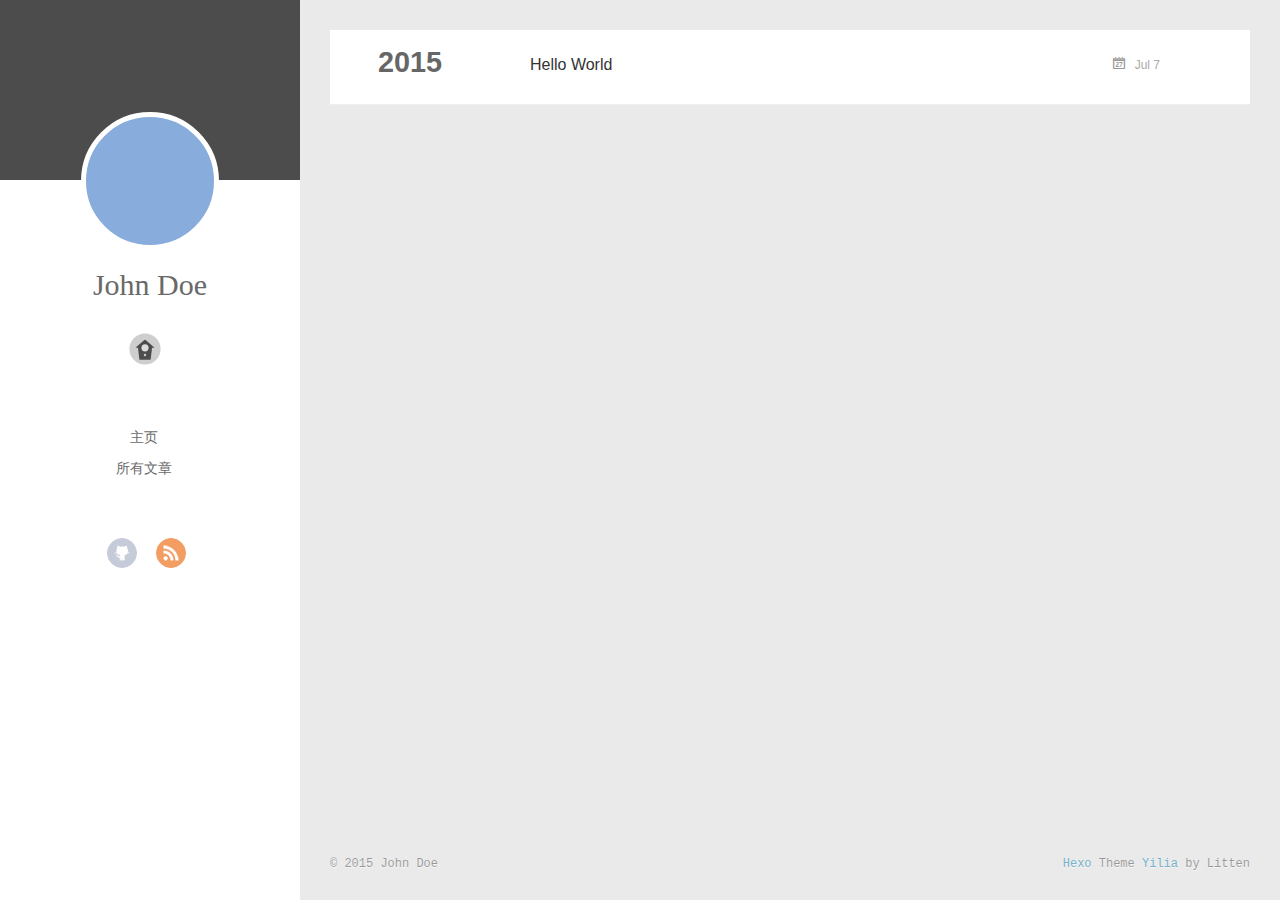
==== commit b84e236a: "Site updated: 2015-07-07 23:18:04" ====
--- a/archives/index.html
+++ b/archives/index.html
@@ -99,11 +99,7 @@
 							
 								<a class="github" target="_blank" href="/#" title="github">github</a>
 					        
-								<a class="weibo" target="_blank" href="/#" title="weibo">weibo</a>
-					        
 								<a class="rss" target="_blank" href="/#" title="rss">rss</a>
-					        
-								<a class="zhihu" target="_blank" href="/#" title="zhihu">zhihu</a>
 					        
 						</div>
 					</nav>
@@ -122,16 +118,6 @@
 					<div id="js-friends">
 					
 			          <a target="_blank" class="main-nav-link switch-friends-link" href="http://localhost:4000/">奥巴马的博客</a>
-			        
-			          <a target="_blank" class="main-nav-link switch-friends-link" href="http://localhost:4000/">卡卡的美丽传说</a>
-			        
-			          <a target="_blank" class="main-nav-link switch-friends-link" href="http://localhost:4000/">本泽马的博客</a>
-			        
-			          <a target="_blank" class="main-nav-link switch-friends-link" href="http://localhost:4000/">吉格斯的博客</a>
-			        
-			          <a target="_blank" class="main-nav-link switch-friends-link" href="http://localhost:4000/">习大大大不同</a>
-			        
-			          <a target="_blank" class="main-nav-link switch-friends-link" href="http://localhost:4000/">托蒂的博客</a>
 			        
 			        </div>
 				</section>
@@ -179,11 +165,7 @@
 					
 						<a class="github" target="_blank" href="/#" title="github">github</a>
 			        
-						<a class="weibo" target="_blank" href="/#" title="weibo">weibo</a>
-			        
 						<a class="rss" target="_blank" href="/#" title="rss">rss</a>
-			        
-						<a class="zhihu" target="_blank" href="/#" title="zhihu">zhihu</a>
 			        
 				</div>
 			</nav>
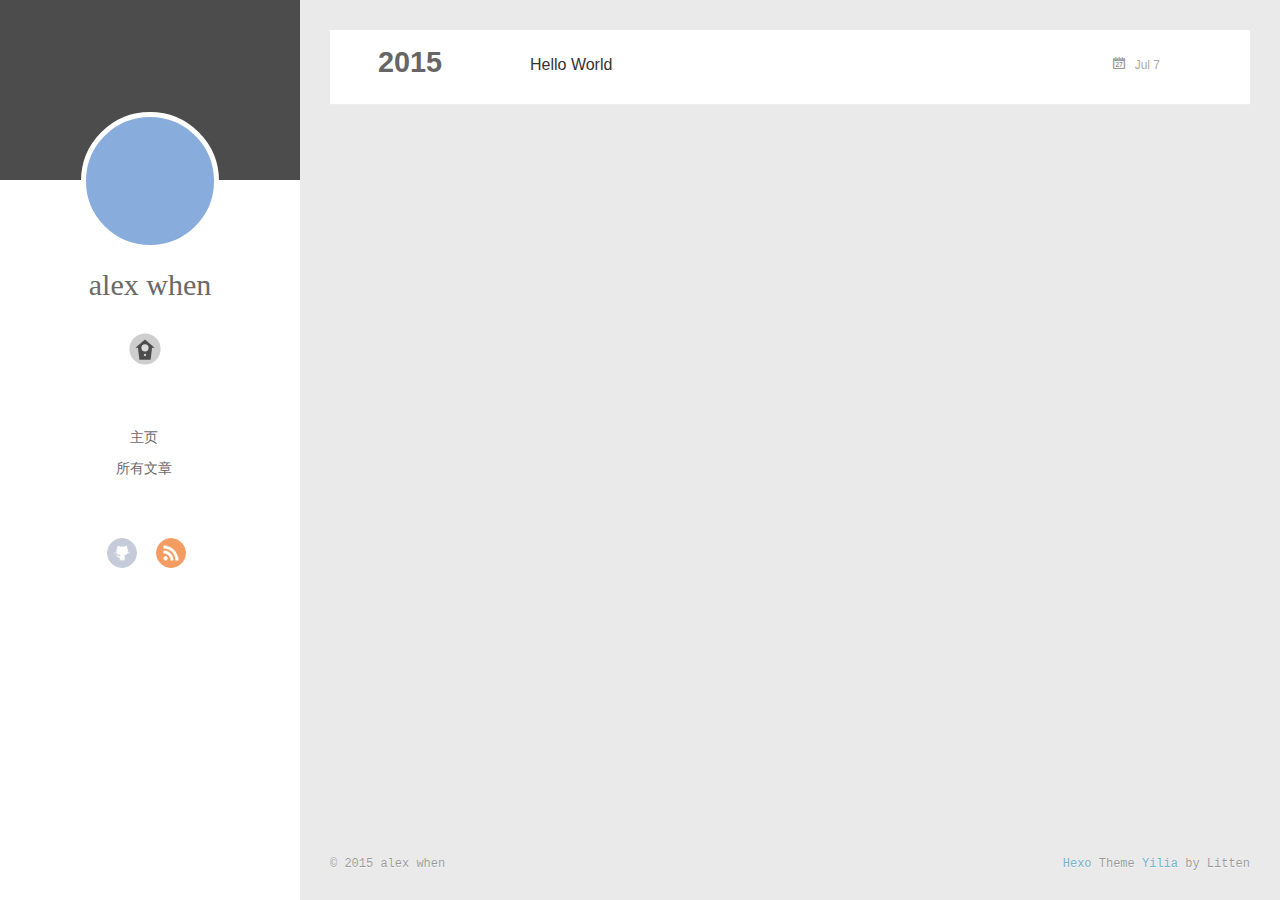
==== commit 96e07b17: "Site updated: 2015-07-07 23:28:51" ====
--- a/archives/index.html
+++ b/archives/index.html
@@ -3,19 +3,19 @@
 <head>
   <meta charset="utf-8">
   
-  <title>Archives | Hexo</title>
+  <title>Archives | alexwhen</title>
   <meta name="viewport" content="width=device-width, initial-scale=1, maximum-scale=1">
   <meta name="description">
 <meta property="og:type" content="website">
-<meta property="og:title" content="Hexo">
-<meta property="og:url" content="http://yoursite.com/archives/index.html">
-<meta property="og:site_name" content="Hexo">
+<meta property="og:title" content="alexwhen">
+<meta property="og:url" content="http://alexwhen.github.io/archives/index.html">
+<meta property="og:site_name" content="alexwhen">
 <meta property="og:description">
 <meta name="twitter:card" content="summary">
-<meta name="twitter:title" content="Hexo">
+<meta name="twitter:title" content="alexwhen">
 <meta name="twitter:description">
   
-    <link rel="alternative" href="/atom.xml" title="Hexo" type="application/atom+xml">
+    <link rel="alternative" href="/atom.xml" title="alexwhen" type="application/atom+xml">
   
   
     <link rel="icon" href="/favicon.png">
@@ -35,7 +35,7 @@
 		</a>
 
 		<hgroup>
-		  <h1 class="header-author"><a href="/">John Doe</a></h1>
+		  <h1 class="header-author"><a href="/">alex when</a></h1>
 		</hgroup>
 
 		
@@ -97,7 +97,7 @@
 					<nav class="header-nav">
 						<div class="social">
 							
-								<a class="github" target="_blank" href="/#" title="github">github</a>
+								<a class="github" target="_blank" href="https://github.com/alexwhen" title="github">github</a>
 					        
 								<a class="rss" target="_blank" href="/#" title="rss">rss</a>
 					        
@@ -139,7 +139,7 @@
       <nav id="mobile-nav">
   	<div class="overlay">
   		<div class="slider-trigger"></div>
-  		<h1 class="header-author js-mobile-header hide">John Doe</h1>
+  		<h1 class="header-author js-mobile-header hide">alex when</h1>
   	</div>
 	<div class="intrude-less">
 		<header id="header" class="inner">
@@ -147,7 +147,7 @@
 				<img lazy-src="null" class="js-avatar">
 			</div>
 			<hgroup>
-			  <h1 class="header-author">John Doe</h1>
+			  <h1 class="header-author">alex when</h1>
 			</hgroup>
 			
 			<nav class="header-menu">
@@ -163,7 +163,7 @@
 			<nav class="header-nav">
 				<div class="social">
 					
-						<a class="github" target="_blank" href="/#" title="github">github</a>
+						<a class="github" target="_blank" href="https://github.com/alexwhen" title="github">github</a>
 			        
 						<a class="rss" target="_blank" href="/#" title="rss">rss</a>
 			        
@@ -221,7 +221,7 @@
   <div class="outer">
     <div id="footer-info">
     	<div class="footer-left">
-    		&copy; 2015 John Doe
+    		&copy; 2015 alex when
     	</div>
       	<div class="footer-right">
       		<a href="http://hexo.io/" target="_blank">Hexo</a>  Theme <a href="https://github.com/litten/hexo-theme-yilia" target="_blank">Yilia</a> by Litten
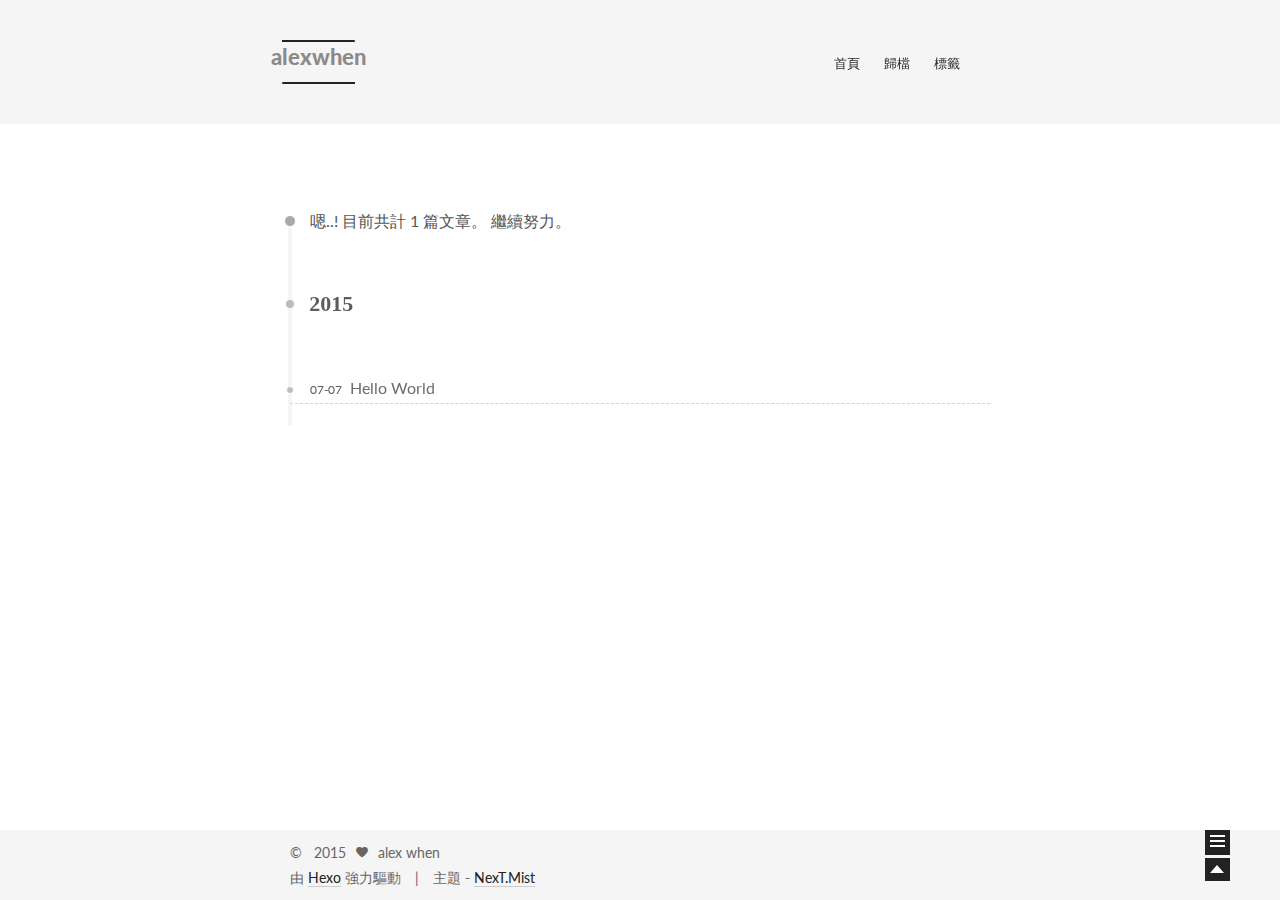
==== commit 4b1ca361: "Site updated: 2015-07-07 23:48:51" ====
--- a/archives/index.html
+++ b/archives/index.html
@@ -1,281 +1,345 @@
-<!DOCTYPE html>
-<html>
+<!doctype html>
+<html class="theme-next use-motion theme-next-mist">
 <head>
-  <meta charset="utf-8">
-  
-  <title>Archives | alexwhen</title>
-  <meta name="viewport" content="width=device-width, initial-scale=1, maximum-scale=1">
-  <meta name="description">
-<meta property="og:type" content="website">
-<meta property="og:title" content="alexwhen">
-<meta property="og:url" content="http://alexwhen.github.io/archives/index.html">
-<meta property="og:site_name" content="alexwhen">
-<meta property="og:description">
-<meta name="twitter:card" content="summary">
-<meta name="twitter:title" content="alexwhen">
-<meta name="twitter:description">
-  
-    <link rel="alternative" href="/atom.xml" title="alexwhen" type="application/atom+xml">
-  
-  
-    <link rel="icon" href="/favicon.png">
-  
-  <link rel="stylesheet" href="/css/style.css" type="text/css">
+  
+
+<meta charset="UTF-8"/>
+<meta http-equiv="X-UA-Compatible" content="IE=edge,chrome=1" />
+<meta name="viewport" content="width=device-width, initial-scale=1, maximum-scale=1"/>
+
+
+
+
+
+
+  <link rel="stylesheet" type="text/css" href="/vendors/fancybox/source/jquery.fancybox.css?v=2.1.5"/>
+
+
+
+  <link href='http://fonts.googleapis.com/css?family=Lato:300,400,700,400italic&subset=latin,latin-ext' rel='stylesheet' type='text/css'>
+
+
+<link rel="stylesheet" type="text/css" href="/css/main.css?v=0.4.3"/>
+
+
+
+
+  <meta name="keywords" content="Hexo,next" />
+
+
+
+
+
+  <link rel="shorticon icon" type="image/x-icon" href="/favicon.ico?v=0.4.3" />
+
+
+
+<script type="text/javascript" id="hexo.configuration">
+  var CONFIG = {
+    scheme: 'Mist',
+    analytics: {
+      google: ''
+    },
+    sidebar: 'always'
+  };
+</script>
+
+
+
+
+  <title> 歸檔 // alexwhen </title>
 </head>
+
 <body>
-  <div id="container">
-    <div class="left-col">
-    <div class="overlay"></div>
-<div class="intrude-less">
-	<header id="header" class="inner">
-		<a href="/" class="profilepic">
-			
-			<img lazy-src="null" class="js-avatar">
-			
-		</a>
-
-		<hgroup>
-		  <h1 class="header-author"><a href="/">alex when</a></h1>
-		</hgroup>
-
-		
-
-		
-			<div class="switch-btn">
-				<div class="icon">
-					<div class="icon-ctn">
-						<div class="icon-wrap icon-house" data-idx="0">
-							<div class="birdhouse"></div>
-							<div class="birdhouse_holes"></div>
-						</div>
-						<div class="icon-wrap icon-ribbon hide" data-idx="1">
-							<div class="ribbon"></div>
-						</div>
-						
-						<div class="icon-wrap icon-link hide" data-idx="2">
-							<div class="loopback_l"></div>
-							<div class="loopback_r"></div>
-						</div>
-						
-						
-						<div class="icon-wrap icon-me hide" data-idx="3">
-							<div class="user"></div>
-							<div class="shoulder"></div>
-						</div>
-						
-					</div>
-					
-				</div>
-				<div class="tips-box hide">
-					<div class="tips-arrow"></div>
-					<ul class="tips-inner">
-						<li>菜单</li>
-						<li>标签</li>
-						
-						<li>友情链接</li>
-						
-						
-						<li>关于我</li>
-						
-					</ul>
-				</div>
-			</div>
-		
-
-		<div class="switch-area">
-			<div class="switch-wrap">
-				<section class="switch-part switch-part1">
-					<nav class="header-menu">
-						<ul>
-						
-							<li><a href="/">主页</a></li>
-				        
-							<li><a href="/archives">所有文章</a></li>
-				        
-						</ul>
-					</nav>
-					<nav class="header-nav">
-						<div class="social">
-							
-								<a class="github" target="_blank" href="https://github.com/alexwhen" title="github">github</a>
-					        
-								<a class="rss" target="_blank" href="/#" title="rss">rss</a>
-					        
-						</div>
-					</nav>
-				</section>
-				
-				
-				<section class="switch-part switch-part2">
-					<div class="widget tagcloud" id="js-tagcloud">
-						
-					</div>
-				</section>
-				
-				
-				
-				<section class="switch-part switch-part3">
-					<div id="js-friends">
-					
-			          <a target="_blank" class="main-nav-link switch-friends-link" href="http://localhost:4000/">奥巴马的博客</a>
-			        
-			        </div>
-				</section>
-				
-
-				
-				
-				<section class="switch-part switch-part4">
-				
-					<div id="js-aboutme">我是谁，我从哪里来，我到哪里去？我就是我，是颜色不一样的吃货…</div>
-				</section>
-				
-			</div>
-		</div>
-	</header>				
-</div>
-    </div>
-    <div class="mid-col">
-      <nav id="mobile-nav">
-  	<div class="overlay">
-  		<div class="slider-trigger"></div>
-  		<h1 class="header-author js-mobile-header hide">alex when</h1>
-  	</div>
-	<div class="intrude-less">
-		<header id="header" class="inner">
-			<div class="profilepic">
-				<img lazy-src="null" class="js-avatar">
-			</div>
-			<hgroup>
-			  <h1 class="header-author">alex when</h1>
-			</hgroup>
-			
-			<nav class="header-menu">
-				<ul>
-				
-					<li><a href="/">主页</a></li>
-		        
-					<li><a href="/archives">所有文章</a></li>
-		        
-		        <div class="clearfix"></div>
-				</ul>
-			</nav>
-			<nav class="header-nav">
-				<div class="social">
-					
-						<a class="github" target="_blank" href="https://github.com/alexwhen" title="github">github</a>
-			        
-						<a class="rss" target="_blank" href="/#" title="rss">rss</a>
-			        
-				</div>
-			</nav>
-		</header>				
-	</div>
-</nav>
-      <div class="body-wrap">
-  
-  
+  <!--[if lte IE 8]>
+  <div style=' clear: both; height: 59px; padding:0 0 0 15px; position: relative;margin:0 auto;'>
+    <a href="http://windows.microsoft.com/en-US/internet-explorer/products/ie/home?ocid=ie6_countdown_bannercode">
+      <img src="http://7u2nvr.com1.z0.glb.clouddn.com/picouterie.jpg" border="0" height="42" width="820"
+           alt="You are using an outdated browser. For a faster, safer browsing experience, upgrade for free today or use other browser ,like chrome firefox safari."
+           style='margin-left:auto;margin-right:auto;display: block;'/>
+    </a>
+  </div>
+<![endif]-->
+
+  <div class="container one-column  page-archive ">
+    <div class="headband"></div>
+
+    <div id="header" class="header">
+      <div class="header-inner">
+        <h1 class="site-meta">
+  <span class="logo-line-before"><i></i></span>
+  <a href="/" class="brand">
+      <span class="logo">
+        <i class="icon-logo"></i>
+      </span>
+      <span class="site-title">alexwhen</span>
+  </a>
+  <span class="logo-line-after"><i></i></span>
+</h1>
+
+<div class="site-nav-toggle">
+  <button>
+    <span class="btn-bar"></span>
+    <span class="btn-bar"></span>
+    <span class="btn-bar"></span>
+  </button>
+</div>
+
+<div class="site-nav">
+  
+
+  
+    <ul id="menu" class="menu ">
+      
+        
+        <li class="menu-item menu-item-home">
+          <a href="/">
+            <i class="menu-item-icon icon-home"></i> <br />
+            首頁
+          </a>
+        </li>
+      
+        
+        <li class="menu-item menu-item-archives">
+          <a href="/archives">
+            <i class="menu-item-icon icon-archives"></i> <br />
+            歸檔
+          </a>
+        </li>
+      
+        
+        <li class="menu-item menu-item-tags">
+          <a href="/tags">
+            <i class="menu-item-icon icon-tags"></i> <br />
+            標籤
+          </a>
+        </li>
+      
+    </ul>
+  
+
+  
+</div>
+
+
+      </div>
+    </div>
+
+    <div id="main" class="main">
+      <div class="main-inner">
+        <div id="content" class="content">
+          
+
+  <div id="posts" class="posts-collapse">
+    <span class="archive-move-on"></span>
+
+    <span class="archive-page-counter">
+      
+      
+      
+        
+      
+      嗯..! 目前共計 1 篇文章。 繼續努力。
+    </span>
+
     
+
+      
+      
+      
+
+      
+        
+        <div class="collection-title">
+          <h2 class="archive-year motion-element" id="archive-year-2015">2015</h2>
+        </div>
+      
+      
+
+      
+
+  <div class="post post-type-normal">
+    <div class="post-header">
+
+      <div class="post-title">
+        
+            <a class="post-title-link" href="/2015/07/07/hello-world/">
+              Hello World
+            </a>
+        
+      </div>
+
+      <div class="post-meta">
+        <span class="post-time"> 07-07 </span>
+      </div>
+
+    </div>
+  </div>
+
+
+
     
-      
-      
-      <section class="archives-wrap">
-        <div class="archive-year-wrap">
-          <a href="/archives/2015" class="archive-year">2015</a>
-        </div>
-        <div class="archives">
-    
-    <article class="archive-article archive-type-post">
-  <div class="archive-article-inner">
-    <header class="archive-article-header">
-      	<div class="article-meta">
-	      	<a href="/2015/07/07/hello-world/" class="archive-article-date">
-  	<time datetime="2015-07-07T14:28:17.000Z" itemprop="datePublished">Jul 7</time>
-</a>
-        </div>
-    	 
-  
-    <h1 itemprop="name">
-      <a class="archive-article-title" href="/2015/07/07/hello-world/">Hello World</a>
-    </h1>
-  
-
-        <div class="article-info info-on-right">
+
+  </div>
+
+  
+
+
+        </div>
+
+        
+      </div>
+
+
+      
+  
+  <div class="sidebar-toggle">
+    <div class="sidebar-toggle-line-wrap">
+      <span class="sidebar-toggle-line sidebar-toggle-line-first"></span>
+      <span class="sidebar-toggle-line sidebar-toggle-line-middle"></span>
+      <span class="sidebar-toggle-line sidebar-toggle-line-last"></span>
+    </div>
+  </div>
+
+  <div id="sidebar" class="sidebar">
+    <div class="sidebar-inner">
+
+      
+
+      <div class="site-overview">
+        <div class="site-author motion-element">
+          <img class="site-author-image" src="/images/default_avatar.jpg" alt="alex when" />
+          <p class="site-author-name">alex when</p>
+        </div>
+        <p class="site-description motion-element"></p>
+        <div class="site-state motion-element">
+          <div class="site-state-item site-state-posts">
+            <a href="/archives">
+              <span class="site-state-item-count">1</span>
+              <span class="site-state-item-name">文章</span>
+            </a>
+          </div>
+
+          <div class="site-state-item site-state-categories">
+            
+              <span class="site-state-item-count">0</span>
+              <span class="site-state-item-name">分類</span>
+              
+          </div>
+
+          <div class="site-state-item site-state-tags">
+            <a href="/tags">
+              <span class="site-state-item-count">0</span>
+              <span class="site-state-item-name">標籤</span>
+              </a>
+          </div>
+
+        </div>
+
+        
+
+        <div class="links-of-author motion-element">
           
+        </div>
+
+        
+        
+
+        <div class="links-of-author motion-element">
           
-
-        </div>
-        <div class="clearfix"></div>
-    </header>
-  </div>
-</article>
-  
-  
-    </div></section>
-  
-
-    
-
-</div>
-      <footer id="footer">
-  <div class="outer">
-    <div id="footer-info">
-    	<div class="footer-left">
-    		&copy; 2015 alex when
-    	</div>
-      	<div class="footer-right">
-      		<a href="http://hexo.io/" target="_blank">Hexo</a>  Theme <a href="https://github.com/litten/hexo-theme-yilia" target="_blank">Yilia</a> by Litten
-      	</div>
-    </div>
-  </div>
-</footer>
-    </div>
-    
-  <link rel="stylesheet" href="/fancybox/jquery.fancybox.css" type="text/css">
-
-
-<script>
-	var yiliaConfig = {
-		fancybox: true,
-		mathjax: true,
-		animate: true,
-		isHome: false,
-		isPost: false,
-		isArchive: true,
-		isTag: false,
-		isCategory: false,
-		open_in_new: false
-	}
-</script>
-<script src="http://7.url.cn/edu/jslib/comb/require-2.1.6,jquery-1.9.1.min.js" type="text/javascript"></script>
-<script src="/js/main.js" type="text/javascript"></script>
-
-
-
-
-
-
-<script type="text/x-mathjax-config">
-MathJax.Hub.Config({
-    tex2jax: {
-        inlineMath: [ ['$','$'], ["\\(","\\)"]  ],
-        processEscapes: true,
-        skipTags: ['script', 'noscript', 'style', 'textarea', 'pre', 'code']
-    }
-});
-
-MathJax.Hub.Queue(function() {
-    var all = MathJax.Hub.getAllJax(), i;
-    for(i=0; i < all.length; i += 1) {
-        all[i].SourceElement().parentNode.className += ' has-jax';                 
-    }       
-});
-</script>
-
-<script type="text/javascript" src="http://cdn.mathjax.org/mathjax/latest/MathJax.js?config=TeX-AMS-MML_HTMLorMML">
-</script>
-
-
-  </div>
+        </div>
+        
+      </div>
+
+      
+
+    </div>
+  </div>
+
+
+    </div>
+
+    <div id="footer" class="footer">
+      <div class="footer-inner">
+        <div class="copyright">
+  
+  &copy; &nbsp; 
+  2015
+  <span class="with-love">
+    <i class="icon-heart"></i>
+  </span>
+  <span class="author">alex when</span>
+</div>
+
+<div class="powered-by">
+  由 <a class="theme-link" href="http://hexo.io">Hexo</a> 強力驅動
+</div>
+
+<div class="theme-info">
+  主題 -
+  <a class="theme-link" href="https://github.com/iissnan/hexo-theme-next">
+    NexT.Mist
+  </a>
+</div>
+
+
+
+      </div>
+    </div>
+
+    <div class="back-to-top"></div>
+  </div>
+
+  <script type="text/javascript" src="/vendors/jquery/index.js?v=2.1.3"></script>
+
+  
+  
+  
+    <script type="text/javascript">
+      postMotionOptions = {stagger: 100, drag: true};
+    </script>
+  
+
+
+  
+  <script type="text/javascript" src="/vendors/fancybox/source/jquery.fancybox.pack.js"></script>
+  <script type="text/javascript" src="/js/fancy-box.js?v=0.4.3"></script>
+
+
+  <script type="text/javascript" src="/js/helpers.js?v=0.4.3"></script>
+  
+
+  <script type="text/javascript" src="/vendors/velocity/velocity.min.js"></script>
+  <script type="text/javascript" src="/vendors/velocity/velocity.ui.min.js"></script>
+
+  <script type="text/javascript" src="/js/motion_global.js?v=0.4.3" id="motion.global"></script>
+
+
+
+  <script type="text/javascript" src="/js/search-toggle.js"></script>
+
+  
+  
+    <script type="text/javascript" id="motion.page.archive">
+      $('.archive-year').velocity('transition.slideLeftIn');
+    </script>
+  
+
+
+  <script type="text/javascript">
+    $(document).ready(function () {
+      if (CONFIG.sidebar === 'always') {
+        displaySidebar();
+      }
+    });
+  </script>
+
+  
+
+  
+
+  
+  
+
 </body>
-</html>+</html>
--- a/css/main.css
+++ b/css/main.css
@@ -0,0 +1,2222 @@
+/* normalize.css v3.0.2 | MIT License | git.io/normalize */
+html {
+  font-family: sans-serif; /* 1 */
+  -ms-text-size-adjust: 100%; /* 2 */
+  -webkit-text-size-adjust: 100%; /* 2 */
+}
+body {
+  margin: 0;
+}
+article,
+aside,
+details,
+figcaption,
+figure,
+footer,
+header,
+hgroup,
+main,
+menu,
+nav,
+section,
+summary {
+  display: block;
+}
+audio,
+canvas,
+progress,
+video {
+  display: inline-block; /* 1 */
+  vertical-align: baseline; /* 2 */
+}
+audio:not([controls]) {
+  display: none;
+  height: 0;
+}
+[hidden],
+template {
+  display: none;
+}
+a {
+  background-color: transparent;
+}
+a:active,
+a:hover {
+  outline: 0;
+}
+abbr[title] {
+  border-bottom: 1px dotted;
+}
+b,
+strong {
+  font-weight: bold;
+}
+dfn {
+  font-style: italic;
+}
+h1 {
+  font-size: 2em;
+  margin: 0.67em 0;
+}
+mark {
+  background: #ff0;
+  color: #000;
+}
+small {
+  font-size: 80%;
+}
+sub,
+sup {
+  font-size: 75%;
+  line-height: 0;
+  position: relative;
+  vertical-align: baseline;
+}
+sup {
+  top: -0.5em;
+}
+sub {
+  bottom: -0.25em;
+}
+img {
+  border: 0;
+}
+svg:not(:root) {
+  overflow: hidden;
+}
+figure {
+  margin: 1em 40px;
+}
+hr {
+  -moz-box-sizing: content-box;
+  box-sizing: content-box;
+  height: 0;
+}
+pre {
+  overflow: auto;
+}
+code,
+kbd,
+pre,
+samp {
+  font-family: monospace, monospace;
+  font-size: 1em;
+}
+button,
+input,
+optgroup,
+select,
+textarea {
+  color: inherit; /* 1 */
+  font: inherit; /* 2 */
+  margin: 0; /* 3 */
+}
+button {
+  overflow: visible;
+}
+button,
+select {
+  text-transform: none;
+}
+button,
+html input[type="button"],
+input[type="reset"],
+input[type="submit"] {
+  -webkit-appearance: button; /* 2 */
+  cursor: pointer; /* 3 */
+}
+button[disabled],
+html input[disabled] {
+  cursor: default;
+}
+button::-moz-focus-inner,
+input::-moz-focus-inner {
+  border: 0;
+  padding: 0;
+}
+input {
+  line-height: normal;
+}
+input[type="checkbox"],
+input[type="radio"] {
+  box-sizing: border-box; /* 1 */
+  padding: 0; /* 2 */
+}
+input[type="number"]::-webkit-inner-spin-button,
+input[type="number"]::-webkit-outer-spin-button {
+  height: auto;
+}
+input[type="search"] {
+  -webkit-appearance: textfield; /* 1 */
+  -moz-box-sizing: content-box;
+  -webkit-box-sizing: content-box; /* 2 */
+  box-sizing: content-box;
+}
+input[type="search"]::-webkit-search-cancel-button,
+input[type="search"]::-webkit-search-decoration {
+  -webkit-appearance: none;
+}
+fieldset {
+  border: 1px solid #c0c0c0;
+  margin: 0 2px;
+  padding: 0.35em 0.625em 0.75em;
+}
+legend {
+  border: 0; /* 1 */
+  padding: 0; /* 2 */
+}
+textarea {
+  overflow: auto;
+}
+optgroup {
+  font-weight: bold;
+}
+table {
+  border-collapse: collapse;
+  border-spacing: 0;
+}
+td,
+th {
+  padding: 0;
+}
+::selection {
+  background: #262a30;
+  color: #fff;
+}
+body {
+  position: relative;
+  font-family: Lato, "Microsoft Jhenghei", "Hiragino Sans GB", "Microsoft YaHei", sans-serif;
+  font-size: 16px;
+  line-height: 1.8;
+  color: #555;
+  background: #fff;
+}
+@media (min-width: 768px) and (max-width: 991px) {
+  body {
+    padding-right: 0 !important;
+  }
+}
+@media (max-width: 767px) {
+  body {
+    padding-right: 0 !important;
+  }
+}
+h1,
+h2,
+h3,
+h4,
+h5,
+h6 {
+  margin: 0;
+  padding: 0;
+  font-weight: bold;
+  line-height: 1;
+  font-family: Cambria, Georgia, "Microsoft Jhenghei", "Hiragino Sans GB", "Microsoft YaHei", "Times New Roman", serif;
+}
+h1 {
+  font-size: 24px;
+}
+@media (max-width: 767px) {
+  h1 {
+    font-size: 20px;
+  }
+}
+h2 {
+  font-size: 22px;
+}
+@media (max-width: 767px) {
+  h2 {
+    font-size: 18px;
+  }
+}
+h3 {
+  font-size: 20px;
+}
+@media (max-width: 767px) {
+  h3 {
+    font-size: 16px;
+  }
+}
+h4 {
+  font-size: 18px;
+}
+@media (max-width: 767px) {
+  h4 {
+    font-size: 14px;
+  }
+}
+h5 {
+  font-size: 16px;
+}
+@media (max-width: 767px) {
+  h5 {
+    font-size: 12px;
+  }
+}
+h6 {
+  font-size: 14px;
+}
+@media (max-width: 767px) {
+  h6 {
+    font-size: 10px;
+  }
+}
+p {
+  margin: 20px 0;
+}
+a {
+  color: #222;
+  text-decoration: none;
+  border-bottom: 1px solid #999;
+}
+a:hover {
+  border-bottom-color: #222;
+}
+ul {
+  list-style: none;
+}
+blockquote {
+  margin: 0;
+  padding: 0;
+}
+img {
+  display: block;
+  margin: auto 0;
+  max-width: 100%;
+  height: auto;
+}
+h2,
+h3,
+h4,
+h5,
+h6 {
+  margin: 60px 0 15px;
+}
+ul {
+  list-style: square;
+}
+hr {
+  margin: 40px 0;
+  height: 3px;
+  border: none;
+  background-color: #ddd;
+  background-image: repeating-linear-gradient(-45deg, #fff, #fff 4px, transparent 4px, transparent 8px);
+}
+blockquote {
+  padding: 0 15px;
+  color: #666;
+  border-left: 4px solid #ddd;
+}
+blockquote cite::before {
+  content: "-";
+  padding: 0 5px;
+}
+dt {
+  font-weight: 700;
+}
+dd {
+  margin: 0;
+  padding: 0;
+}
+.pullquote {
+  width: 45%;
+}
+.pullquote.left {
+  float: left;
+  margin-left: 5px;
+  margin-right: 10px;
+}
+.pullquote.right {
+  float: right;
+  margin-left: 10px;
+  margin-right: 5px;
+}
+.highlight table,
+.gist table {
+  width: auto;
+}
+.highlight table td,
+.gist table td {
+  border: none;
+}
+.highlight a,
+.gist a {
+  color: #222 !important;
+  text-decoration: none !important;
+}
+.video-container {
+  position: relative;
+  padding-top: 60%;
+  height: 0;
+  overflow: hidden;
+}
+.video-container iframe,
+.video-container object,
+.video-container embed {
+  position: absolute;
+  top: 0;
+  left: 0;
+  width: 100%;
+  height: 100%;
+}
+table {
+  width: 100%;
+  border-collapse: collapse;
+  border-spacing: 0;
+}
+caption,
+th,
+td {
+  text-align: left;
+  vertical-align: middle;
+  font-weight: normal;
+}
+th {
+  font-weight: 700;
+  border-bottom: 3px solid #ddd;
+  padding-bottom: 10px;
+}
+td {
+  border-bottom: 1px solid #ddd;
+  padding: 10px 0;
+}
+.text-left {
+  text-align: left;
+}
+.text-center {
+  text-align: center;
+}
+.text-right {
+  text-align: right;
+}
+.text-justify {
+  text-align: justify;
+}
+.text-nowrap {
+  white-space: nowrap;
+}
+.text-lowercase {
+  text-transform: lowercase;
+}
+.text-uppercase {
+  text-transform: uppercase;
+}
+.text-capitalize {
+  text-transform: capitalize;
+}
+.center-block {
+  display: block;
+  margin-left: auto;
+  margin-right: auto;
+}
+.clearfix:before,
+.clearfix:after {
+  content: " ";
+  display: table;
+}
+.clearfix:after {
+  clear: both;
+}
+.full-image.full-image.full-image {
+  border: none;
+}
+@media (min-width: 992px) {
+  .full-image.full-image.full-image {
+    max-width: none;
+    width: 126%;
+    margin: 0 -13%;
+  }
+}
+.blockquote-center,
+.page-home .post-type-quote blockquote,
+.page-post-detail .post-type-quote blockquote {
+  position: relative;
+  margin: 40px 0;
+  padding: 0;
+  border-left: none;
+  text-align: center;
+}
+.blockquote-center::before,
+.page-home .post-type-quote blockquote::before,
+.page-post-detail .post-type-quote blockquote::before,
+.blockquote-center::after,
+.page-home .post-type-quote blockquote::after,
+.page-post-detail .post-type-quote blockquote::after {
+  position: absolute;
+  content: ' ';
+  display: block;
+  width: 100%;
+  height: 24px;
+  opacity: 0.2;
+  background: url("[data-uri]") no-repeat;
+  background-position: 0 -7px;
+  background-size: 24px 24px;
+}
+.blockquote-center::before,
+.page-home .post-type-quote blockquote::before,
+.page-post-detail .post-type-quote blockquote::before {
+  top: -20px;
+  border-top: 1px solid #ccc;
+}
+.blockquote-center::after,
+.page-home .post-type-quote blockquote::after,
+.page-post-detail .post-type-quote blockquote::after {
+  bottom: -20px;
+  border-bottom: 1px solid #ccc;
+  background-position: 100% 7px;
+}
+.blockquote-center p,
+.page-home .post-type-quote blockquote p,
+.page-post-detail .post-type-quote blockquote p,
+.blockquote-center div,
+.page-home .post-type-quote blockquote div,
+.page-post-detail .post-type-quote blockquote div {
+  text-align: center;
+}
+.use-motion .motion-element {
+  opacity: 0;
+}
+@font-face {
+  font-family: 'default';
+  src: url("../fonts/icon-default/icomoon.eot?-9394c0");
+  src: url("../fonts/icon-default/icomoon.eot?#iefix-9394c0") format('embedded-opentype'), url("../fonts/icon-default/icomoon.woff?-9394c0") format('woff'), url("../fonts/icon-default/icomoon.ttf?-9394c0") format('truetype'), url("../fonts/icon-default/icomoon.svg?-9394c0#default") format('svg');
+  font-weight: normal;
+  font-style: normal;
+}
+[class^="icon-"],
+[class*=" icon-"] {
+  font-family: 'default';
+  speak: none;
+  font-style: normal;
+  font-weight: normal;
+  font-variant: normal;
+  text-transform: none;
+  line-height: 1;
+/* Better Font Rendering =========== */
+  -webkit-font-smoothing: antialiased;
+  -moz-osx-font-smoothing: grayscale;
+}
+.icon-logo {
+  font-size: 24px;
+  color: #fff;
+}
+.icon-home,
+.icon-categories,
+.icon-archives,
+.icon-tags,
+.icon-about,
+.icon-feed {
+  font-size: 24px;
+  color: #000;
+}
+.icon-external-link {
+  font-size: 14px;
+}
+.icon-heart {
+  font-size: 14px;
+}
+.icon-logo:before {
+  content: "\e61c";
+}
+.icon-home:before {
+  content: "\e605";
+}
+.icon-categories:before {
+  content: "\e625";
+}
+.icon-archives:before {
+  content: "\e60b";
+}
+.icon-tags:before {
+  content: "\e610";
+}
+.icon-about:before {
+  content: "\e612";
+}
+.icon-feed:before {
+  content: "\e62b";
+}
+.icon-external-link:before {
+  content: "\e607";
+}
+.icon-heart:before {
+  content: "\e601";
+}
+.icon-account-circle:before {
+  content: "\e600";
+}
+.icon-favorite-outline:before {
+  content: "\e602";
+}
+.icon-get-app:before {
+  content: "\e603";
+}
+.icon-grade:before {
+  content: "\e604";
+}
+.icon-invert-colors:before {
+  content: "\e606";
+}
+.icon-room:before {
+  content: "\e608";
+}
+.icon-schedule:before {
+  content: "\e609";
+}
+.icon-search:before {
+  content: "\e60a";
+}
+.icon-location-on:before {
+  content: "\e60c";
+}
+.icon-brightness-high:before {
+  content: "\e60d";
+}
+.icon-brightness-low:before {
+  content: "\e60e";
+}
+.icon-brightness-medium:before {
+  content: "\e60f";
+}
+.icon-format-quote:before {
+  content: "\e611";
+}
+.icon-keyboard-arrow-down:before {
+  content: "\e613";
+}
+.icon-keyboard-arrow-left:before {
+  content: "\e614";
+}
+.icon-keyboard-arrow-right:before {
+  content: "\e615";
+}
+.icon-keyboard-arrow-up:before {
+  content: "\e616";
+}
+.icon-keyboard-capslock:before {
+  content: "\e617";
+}
+.icon-audiotrack:before {
+  content: "\e618";
+}
+.icon-brightness-1:before {
+  content: "\e619";
+}
+.icon-brightness-2:before {
+  content: "\e61a";
+}
+.icon-brightness-3:before {
+  content: "\e61b";
+}
+.icon-brightness-4:before {
+  content: "\e61c";
+}
+.icon-brightness-5:before {
+  content: "\e61d";
+}
+.icon-brightness-6:before {
+  content: "\e61e";
+}
+.icon-brightness-7:before {
+  content: "\e61f";
+}
+.icon-filter-vintage:before {
+  content: "\e620";
+}
+.icon-hdr-strong:before {
+  content: "\e621";
+}
+.icon-nature-people:before {
+  content: "\e622";
+}
+.icon-timelapse:before {
+  content: "\e623";
+}
+.icon-timer-auto:before {
+  content: "\e624";
+}
+.icon-layers:before {
+  content: "\e625";
+}
+.icon-pin-drop:before {
+  content: "\e626";
+}
+.icon-arrow-drop-down:before {
+  content: "\e627";
+}
+.icon-arrow-drop-up:before {
+  content: "\e628";
+}
+.icon-check:before {
+  content: "\e629";
+}
+.icon-close:before {
+  content: "\e62a";
+}
+.icon-whatshot:before {
+  content: "\e62b";
+}
+.icon-radio-button-on:before {
+  content: "\e62c";
+}
+.icon-star:before {
+  content: "\e62d";
+}
+.post pre,
+.post .highlight {
+  background: #f7f7f7;
+  margin: 20px 0;
+  padding: 15px;
+  overflow: auto;
+  font-size: 13px;
+  color: #4d4d4c;
+  line-height: 1.2;
+}
+.post .highlight .gutter pre,
+.post .gist .gist-file .gist-data .line-numbers {
+  color: #666;
+}
+.post pre,
+.post code {
+  font-family: "PT Mono", Consolas, Monaco, Menlo, monospace;
+}
+.post code {
+  background: #eee;
+  text-shadow: 0 1px #fff;
+  padding: 0 0.3em;
+}
+.post pre code {
+  background: none;
+  text-shadow: none;
+  padding: 0;
+}
+.post .highlight pre {
+  border: none;
+  margin: 0;
+  padding: 0;
+}
+.post .highlight table {
+  margin: 0;
+  width: auto;
+}
+.post .highlight td {
+  border: none;
+  padding: 0;
+}
+.post .highlight figcaption {
+  font-size: 0.85em;
+  color: #8e908c;
+  line-height: 1em;
+  margin-bottom: 1em;
+}
+.post .highlight figcaption:before,
+.post .highlight figcaption:after {
+  content: " ";
+  display: table;
+}
+.post .highlight figcaption:after {
+  clear: both;
+}
+.post .highlight figcaption a {
+  float: right;
+}
+.post .highlight .gutter pre {
+  text-align: right;
+  padding-right: 20px;
+}
+.post .highlight .line {
+  height: 20px;
+}
+.post .gist {
+  margin: 20px 0;
+  border-style: solid;
+  border-color: #ccc;
+  border-width: 1px 0;
+  background: #f7f7f7;
+  padding: 15px 40px 15px 15px;
+}
+.post .gist .gist-file {
+  border: none;
+  font-family: "PT Mono", Consolas, Monaco, Menlo, monospace;
+  margin: 0;
+}
+.post .gist .gist-file .gist-data {
+  background: none;
+  border: none;
+}
+.post .gist .gist-file .gist-data .line-numbers {
+  background: none;
+  border: none;
+  padding: 0 20px 0 0;
+}
+.post .gist .gist-file .gist-data .line-data {
+  padding: 0 !important;
+}
+.post .gist .gist-file .highlight {
+  margin: 0;
+  padding: 0;
+  border: none;
+}
+.post .gist .gist-file .gist-meta {
+  background: #f7f7f7;
+  color: #8e908c;
+  font: 13px Lato, "Microsoft Jhenghei", "Hiragino Sans GB", "Microsoft YaHei", sans-serif;
+  text-shadow: 0 0;
+  padding: 0;
+  margin-top: 1em;
+  margin-left: 40px;
+}
+.post .gist .gist-file .gist-meta a {
+  color: color-link;
+  font-weight: normal;
+}
+.post .gist .gist-file .gist-meta a:hover {
+  text-decoration: underline;
+}
+pre .comment {
+  color: #8e908c;
+}
+pre .variable,
+pre .attribute,
+pre .tag,
+pre .regexp,
+pre .ruby .constant,
+pre .xml .tag .title,
+pre .xml .pi,
+pre .xml .doctype,
+pre .html .doctype,
+pre .css .id,
+pre .css .class,
+pre .css .pseudo {
+  color: #c82829;
+}
+pre .number,
+pre .preprocessor,
+pre .built_in,
+pre .literal,
+pre .params,
+pre .constant {
+  color: #f5871f;
+}
+pre .ruby .class .title,
+pre .css .rules .attribute {
+  color: #718c00;
+}
+pre .string,
+pre .value,
+pre .inheritance,
+pre .header,
+pre .ruby .symbol,
+pre .xml .cdata {
+  color: #718c00;
+}
+pre .title,
+pre .css .hexcolor {
+  color: #3e999f;
+}
+pre .function,
+pre .python .decorator,
+pre .python .title,
+pre .ruby .function .title,
+pre .ruby .title .keyword,
+pre .perl .sub,
+pre .javascript .title,
+pre .coffeescript .title {
+  color: #4271ae;
+}
+pre .keyword,
+pre .javascript .function {
+  color: #8959a8;
+}
+html,
+body {
+  height: 100%;
+}
+.container {
+  position: relative;
+  min-height: 100%;
+}
+.header-inner {
+  margin: 0 auto;
+  padding: 100px 0 70px;
+  width: 960px;
+}
+.one-column .header-inner {
+  width: 700px;
+}
+.main {
+  padding-bottom: 150px;
+}
+.main-inner {
+  margin: 0 auto;
+  width: 960px;
+}
+.one-column .main-inner {
+  width: 700px;
+}
+.main-inner .content {
+  width: 700px;
+}
+.footer {
+  position: absolute;
+  left: 0;
+  bottom: 0;
+  width: 100%;
+  min-height: 50px;
+}
+.footer-inner {
+  margin: 20px auto;
+  width: 960px;
+}
+.one-column .footer-inner {
+  width: 700px;
+}
+.headband {
+  height: 3px;
+  background: #222;
+}
+.header {
+  background: #fff;
+}
+.header-inner {
+  position: relative;
+}
+.site-meta {
+  margin: 0;
+  text-align: left;
+}
+@media (max-width: 767px) {
+  .site-meta {
+    text-align: center;
+  }
+}
+.brand {
+  position: relative;
+  display: inline-block;
+  padding: 0 25px;
+  color: #fff;
+  background: #222;
+  border-bottom: none;
+  font-family: Lato, "Microsoft Jhenghei", "Hiragino Sans GB", "Microsoft YaHei", sans-serif;
+}
+.logo {
+  display: inline-block;
+  margin-right: 5px;
+  line-height: 36px;
+  vertical-align: top;
+}
+.site-title {
+  display: inline-block;
+  vertical-align: top;
+  line-height: 36px;
+  font-size: 20px;
+  font-weight: normal;
+}
+.use-motion .brand {
+  opacity: 0;
+}
+.use-motion .logo,
+.use-motion .site-title {
+  opacity: 0;
+  position: relative;
+  top: -10px;
+}
+.site-nav-toggle {
+  display: none;
+  position: absolute;
+  top: 10px;
+  left: 10px;
+}
+@media (max-width: 767px) {
+  .site-nav-toggle {
+    display: block;
+  }
+}
+.site-nav-toggle button {
+  margin-top: 2px;
+  padding: 9px 10px;
+  background: transparent;
+  border: none;
+}
+@media (max-width: 767px) {
+  .site-nav {
+    display: none;
+    margin: 0 -10px;
+    padding: 0 10px;
+    clear: both;
+    border-top: 1px solid #ddd;
+  }
+}
+.menu {
+  margin-top: 20px;
+  padding-left: 0;
+  text-align: center;
+}
+.menu .menu-item {
+  display: inline-block;
+  margin-left: 20px;
+}
+@media screen and (max-width: 767px) {
+  .menu .menu-item {
+    margin-top: 10px;
+  }
+}
+.menu .menu-item:first-child {
+  margin-left: 0;
+}
+.menu .menu-item a {
+  display: block;
+  font-size: 13px;
+  text-transform: capitalize;
+  line-height: 1.5;
+  border-bottom: 1px solid transparent;
+  transition-property: border-color;
+  transition-duration: 0.2s;
+  transition-timing-function: ease-in-out;
+  transition-delay: 0s;
+}
+.menu .menu-item a:hover {
+  border-bottom-color: #222;
+}
+.translation {
+  margin-top: -20px;
+  font-size: 14px;
+  color: #999;
+}
+.post:last-child .post-eof.post-eof.post-eof {
+  display: none;
+}
+.sidebar-toggle {
+  position: fixed;
+  right: 50px;
+  bottom: 45px;
+  width: 15px;
+  height: 15px;
+  padding: 5px;
+  background: #222;
+  line-height: 0;
+  z-index: 1050;
+  cursor: pointer;
+  -webkit-transform: translateZ(0);
+}
+@media (min-width: 768px) and (max-width: 991px) {
+  .sidebar-toggle {
+    display: none;
+  }
+}
+@media (max-width: 767px) {
+  .sidebar-toggle {
+    display: none;
+  }
+}
+.sidebar-toggle-line {
+  position: relative;
+  display: inline-block;
+  vertical-align: top;
+  height: 2px;
+  width: 100%;
+  background: #fff;
+  margin-top: 3px;
+}
+.sidebar-toggle-line:first-child {
+  margin-top: 0;
+}
+.sidebar {
+  width: 0;
+  position: fixed;
+  right: 0;
+  top: 0;
+  bottom: 0;
+  z-index: 1040;
+  box-shadow: inset 0 2px 6px #000;
+  background: #222;
+  -webkit-transform: translateZ(0);
+}
+.sidebar a {
+  color: #999;
+  border-bottom-color: #555;
+}
+.sidebar a:hover {
+  color: #eee;
+}
+@media (min-width: 768px) and (max-width: 991px) {
+  .sidebar {
+    display: none !important;
+  }
+}
+@media (max-width: 767px) {
+  .sidebar {
+    display: none !important;
+  }
+}
+.sidebar-inner {
+  position: relative;
+  padding: 20px 10px;
+  color: #999;
+  text-align: center;
+}
+.site-author-image {
+  display: block;
+  margin: 0 auto;
+  max-width: 96px;
+  height: auto;
+  border: 2px solid #333;
+  padding: 2px;
+}
+.site-author-name {
+  margin: 5px 0 0;
+  color: #f5f5f5;
+}
+.site-description {
+  margin-top: 5px;
+  font-size: 14px;
+  color: #555;
+}
+.site-state {
+  overflow: hidden;
+  line-height: 1.4;
+}
+.site-state-item {
+  display: inline-block;
+  padding: 0 15px;
+  border-left: 1px solid #333;
+}
+.site-state-item:first-child {
+  border-left: none;
+}
+.site-state-item a {
+  border-bottom: none;
+}
+.site-state-item-count {
+  display: block;
+  text-align: center;
+  font-size: 18px;
+}
+.site-state-item-name {
+  font-size: 13px;
+}
+.feed-link {
+  margin-top: 20px;
+}
+.feed-link a {
+  display: inline-block;
+  padding: 0 15px;
+  color: #fc6423;
+  border: 1px solid #fc6423;
+  border-radius: 4px;
+}
+.feed-link a i {
+  color: #fc6423;
+  font-size: 14px;
+}
+.feed-link a:hover {
+  color: #fff;
+  background: #fc6423;
+}
+.feed-link a:hover i {
+  color: #fff;
+}
+.links-of-author {
+  margin-top: 20px;
+}
+.links-of-author a {
+  display: inline-block;
+  vertical-align: middle;
+  margin-right: 10px;
+  margin-bottom: 10px;
+  border-bottom-color: #555;
+  font-size: 13px;
+}
+.links-of-author a:before {
+  display: inline-block;
+  vertical-align: middle;
+  margin-right: 3px;
+  content: " ";
+  width: 4px;
+  height: 4px;
+  border-radius: 50%;
+  background: #7effde;
+}
+.sidebar-nav {
+  margin: 0;
+  padding-left: 0;
+}
+.sidebar-nav li {
+  display: inline-block;
+  cursor: pointer;
+  border-bottom: 1px solid transparent;
+  font-size: 15px;
+}
+.sidebar-nav li:hover {
+  color: #f5f5f5;
+}
+.page-post-detail .sidebar-nav-toc {
+  padding: 0 5px;
+}
+.page-post-detail .sidebar-nav-overview {
+  margin-left: 10px;
+}
+.sidebar-nav .sidebar-nav-active {
+  color: #87daff;
+  border-bottom-color: #87daff;
+}
+.sidebar-nav .sidebar-nav-active:hover {
+  color: #87daff;
+}
+.post-toc {
+  overflow: hidden;
+  position: relative;
+}
+.post-toc-empty {
+  font-size: 14px;
+  color: #666;
+}
+.post-toc ol {
+  overflow: auto;
+  margin: 0;
+  padding: 0 10px 10px;
+  text-align: left;
+  list-style: none;
+  font-size: 14px;
+}
+.post-toc ol a {
+  color: #999;
+}
+.post-toc ol a:hover {
+  color: #ccc;
+}
+.post-toc .nav .nav-child {
+  display: none;
+}
+.post-toc .nav .active .nav-child {
+  display: block;
+}
+.post-toc .nav .active > a {
+  color: #ccc;
+}
+.post-toc .nav .active-current > a {
+  color: #87daff;
+}
+.post-toc .nav .active-current > a:hover {
+  color: #87daff;
+}
+.post-toc-indicator {
+  height: 20px;
+  opacity: 0.4;
+  background: no-repeat 10px 50%;
+  background-size: 10px 12px;
+}
+.post-toc-indicator-top {
+  opacity: 0;
+  margin-top: 10px;
+  background-image: url("[data-uri]");
+}
+.post-toc-indicator-bottom {
+  position: absolute;
+  width: 100%;
+  background-image: url("[data-uri]");
+}
+.footer {
+  font-size: 14px;
+  color: #999;
+}
+.footer img {
+  border: none;
+}
+.footer-inner {
+  text-align: center;
+}
+.with-love {
+  display: inline-block;
+  margin: 0 5px;
+}
+.powered-by,
+.theme-info {
+  display: inline-block;
+}
+.powered-by {
+  margin-right: 10px;
+}
+.powered-by::after {
+  content: "|";
+  padding-left: 10px;
+}
+.cc-license {
+  margin-top: 10px;
+  text-align: center;
+}
+.cc-license .cc-opacity {
+  opacity: 0.7;
+  border-bottom: none;
+}
+.cc-license .cc-opacity:hover {
+  opacity: 0.9;
+}
+.cc-license img {
+  display: inline-block;
+}
+@media (max-width: 767px) {
+  body {
+    font-size: 14px;
+  }
+  .header-inner,
+  .one-column .header-inner,
+  .main-inner,
+  .one-column .main-inner,
+  .main-inner .content,
+  .footer-inner,
+  .one-column .footer-inner {
+    width: auto;
+  }
+  .main-inner {
+    margin: 20px auto 0;
+  }
+  .footer-inner {
+    padding: 0 10px;
+  }
+}
+.btn {
+  display: inline-block;
+  padding: 0 20px;
+  font-size: 15px;
+  color: #fff;
+  background: #222;
+  border: 2px solid #222;
+  text-decoration: none;
+  transition-property: background-color;
+  transition-duration: 0.2s;
+  transition-timing-function: ease-in-out;
+  transition-delay: 0s;
+}
+.btn:hover {
+  border-color: #222;
+  color: #222;
+  background: #fff;
+}
+.btn-bar {
+  display: block;
+  width: 22px;
+  height: 2px;
+  background: #555;
+  border-radius: 1px;
+}
+.btn-bar+.btn-bar {
+  margin-top: 4px;
+}
+.posts-expand {
+  padding-top: 40px;
+}
+@media (max-width: 767px) {
+  .posts-expand {
+    margin: 0 20px;
+  }
+  .post-body pre,
+  .post-body .highlight {
+    margin: 0 -20px;
+    padding: 10px 20px;
+  }
+  .post-body pre .gutter pre,
+  .post-body .highlight .gutter pre {
+    padding-right: 10px;
+  }
+}
+.posts-expand .post-title {
+  font-size: 26px;
+  text-align: center;
+}
+@media (max-width: 767px) {
+  .posts-expand .post-title {
+    font-size: 22px;
+  }
+}
+.posts-expand .post-title-link {
+  display: inline-block;
+  position: relative;
+  color: #555;
+  border-bottom: none;
+  line-height: 1.2;
+  vertical-align: top;
+}
+.posts-expand .post-title-link::before {
+  content: "";
+  position: absolute;
+  width: 100%;
+  height: 2px;
+  bottom: 0;
+  left: 0;
+  background-color: #000;
+  visibility: hidden;
+  transform: scaleX(0);
+  transition-duration: 0.2s;
+  transition-timing-function: ease-in-out;
+  transition-delay: 0s;
+}
+.posts-expand .post-title-link:hover::before {
+  visibility: visible;
+  transform: scaleX(1);
+}
+.posts-expand .post-meta {
+  margin: 3px 0 60px 0;
+  color: #999;
+  font-size: 12px;
+  text-align: center;
+}
+.posts-expand .post-meta .post-category-list {
+  display: inline-block;
+  margin: 0;
+  padding: 3px;
+}
+.posts-expand .post-meta .post-category-list-link {
+  color: #999;
+}
+.posts-expand .post-body {
+  text-align: justify;
+}
+.posts-expand .post-body h2,
+.posts-expand .post-body h3,
+.posts-expand .post-body h4,
+.posts-expand .post-body h5,
+.posts-expand .post-body h6 {
+  padding-top: 10px;
+}
+.posts-expand .post-body img {
+  box-sizing: border-box;
+  margin: auto;
+  padding: 3px;
+  border: 1px solid #ddd;
+}
+.posts-expand .post-tags {
+  margin-top: 40px;
+  text-align: center;
+}
+.posts-expand .post-tags a {
+  display: inline-block;
+  margin-right: 10px;
+  font-size: 13px;
+}
+.post-nav {
+  overflow: hidden;
+  margin-top: 60px;
+  padding: 10px;
+  white-space: nowrap;
+  border-top: 1px solid #eee;
+}
+.post-nav-item {
+  display: inline-block;
+  width: 50%;
+  white-space: normal;
+}
+.post-nav-item a {
+  position: relative;
+  display: inline-block;
+  line-height: 25px;
+  font-size: 14px;
+  color: #555;
+  border-bottom: none;
+}
+.post-nav-item a:hover {
+  color: #222;
+  font-weight: bold;
+  border-bottom: none;
+}
+.post-nav-item a:active {
+  top: 2px;
+}
+.post-nav-item a:before,
+.post-nav-item a:after {
+  display: inline-block;
+  width: 16px;
+  height: 25px;
+  vertical-align: top;
+  opacity: 0.4;
+  background-size: 16px;
+}
+.post-nav-prev a:before {
+  content: ' ';
+  background: url("[data-uri]") no-repeat 0 50%;
+  background-size: 8px;
+}
+.post-nav-prev a:hover:before {
+  opacity: 1;
+}
+.post-nav-next {
+  text-align: right;
+}
+.post-nav-next a:after {
+  content: ' ';
+  background: url("[data-uri]") no-repeat 100% 50%;
+  background-size: 8px;
+}
+.post-nav-next a:hover:after {
+  opacity: 1;
+}
+.posts-expand .post-eof {
+  display: block;
+  margin: 160px auto 120px;
+  width: 8%;
+  height: 1px;
+  background: #ccc;
+  text-align: center;
+}
+.post-more-link {
+  margin-top: 50px;
+}
+@media (max-width: 767px) {
+  .posts-collapse {
+    margin: 0 20px;
+  }
+  .posts-collapse .post-title,
+  .posts-collapse .post-meta {
+    display: block;
+    width: auto;
+    text-align: left;
+  }
+}
+.posts-collapse {
+  margin-left: 0;
+}
+@media (max-width: 767px) {
+  .posts-collapse {
+    margin: 0 20px;
+  }
+}
+.posts-collapse .collection-title {
+  position: relative;
+  margin: 60px 0;
+}
+.posts-collapse .collection-title h2 {
+  margin-left: 20px;
+}
+.posts-collapse .collection-title small {
+  color: #bbb;
+}
+.posts-collapse .collection-title::before {
+  content: " ";
+  position: absolute;
+  left: 0;
+  top: 50%;
+  margin-left: -4px;
+  margin-top: -4px;
+  width: 8px;
+  height: 8px;
+  background: #bbb;
+  border-radius: 50%;
+}
+.posts-collapse .post {
+  margin: 30px 0;
+}
+.posts-collapse .post-header {
+  position: relative;
+  transition-duration: 0.2s;
+  transition-timing-function: ease-in-out;
+  transition-delay: 0s;
+  transition-property: border;
+  border-bottom: 1px dashed #ccc;
+}
+.posts-collapse .post-header::before {
+  content: " ";
+  position: absolute;
+  left: 0;
+  top: 12px;
+  width: 6px;
+  height: 6px;
+  margin-left: -4px;
+  background: #bbb;
+  border-radius: 50%;
+  border: 1px solid #fff;
+  transition-duration: 0.2s;
+  transition-timing-function: ease-in-out;
+  transition-delay: 0s;
+  transition-property: background;
+}
+.posts-collapse .post-header:hover {
+  border-bottom-color: #666;
+}
+.posts-collapse .post-header:hover::before {
+  background: #222;
+}
+.posts-collapse .post-meta {
+  position: absolute;
+  font-size: 12px;
+  left: 20px;
+  top: 5px;
+}
+.posts-collapse .post-comments-count {
+  display: none;
+}
+.posts-collapse .post-title {
+  margin-left: 60px;
+  font-size: 16px;
+  font-weight: normal;
+  font-family: Lato, "Microsoft Jhenghei", "Hiragino Sans GB", "Microsoft YaHei", sans-serif;
+  line-height: inherit;
+}
+.posts-collapse .post-title::after {
+  margin-left: 3px;
+  opacity: 0.6;
+}
+.posts-collapse .post-title a {
+  color: #666;
+  border-bottom: none;
+}
+.page-home .post-type-quote .post-header,
+.page-post-detail .post-type-quote .post-header,
+.page-home .post-type-quote .post-tags,
+.page-post-detail .post-type-quote .post-tags {
+  display: none;
+}
+.pagination {
+  margin: 120px 0 40px;
+  text-align: center;
+  border-top: 1px solid #eee;
+}
+.page-number-basic,
+.pagination .prev,
+.pagination .next,
+.pagination .page-number,
+.pagination .space {
+  display: inline-block;
+  position: relative;
+  top: -1px;
+  margin: 0 10px;
+  padding: 0 10px;
+  line-height: 30px;
+}
+@media (max-width: 767px) {
+  .page-number-basic,
+  .pagination .prev,
+  .pagination .next,
+  .pagination .page-number,
+  .pagination .space {
+    margin: 0 5px;
+  }
+}
+.pagination .prev,
+.pagination .next,
+.pagination .page-number {
+  border-bottom: 0;
+  border-top: 1px solid #eee;
+  transition-property: border-color;
+  transition-duration: 0.2s;
+  transition-timing-function: ease-in-out;
+  transition-delay: 0s;
+}
+.pagination .prev:hover,
+.pagination .next:hover,
+.pagination .page-number:hover {
+  border-top-color: #222;
+}
+.pagination .space {
+  padding: 0;
+  margin: 0;
+}
+.pagination .prev {
+  margin-left: 0;
+}
+.pagination .next {
+  margin-right: 0;
+}
+.pagination .page-number.current {
+  color: #fff;
+  background: #ccc;
+  border-top-color: #ccc;
+}
+@media (max-width: 767px) {
+  .pagination {
+    border-top: none;
+  }
+  .pagination .prev,
+  .pagination .next,
+  .pagination .page-number {
+    margin-bottom: 10px;
+    border-top: 0;
+    border-bottom: 1px solid #eee;
+  }
+  .pagination .prev:hover,
+  .pagination .next:hover,
+  .pagination .page-number:hover {
+    border-bottom-color: #222;
+  }
+}
+.comments {
+  margin-top: 60px;
+}
+.tag-cloud {
+  text-align: center;
+}
+.tag-cloud a {
+  display: inline-block;
+  margin: 10px;
+}
+.post-gallery {
+  display: table;
+  border-spacing: 10px;
+  border-collapse: separate;
+}
+.post-gallery a {
+  display: table-cell;
+  float: left;
+  width: 33%;
+  height: 130px;
+  text-align: center;
+  vertical-align: middle;
+  border: none;
+}
+.post-gallery .post-gallery-img img {
+  max-width: 100%;
+  max-height: 100%;
+  border: none;
+}
+.fancybox-close,
+.fancybox-close:hover {
+  border: none;
+}
+.back-to-top {
+  position: fixed;
+  bottom: 19px;
+  right: 50px;
+  z-index: 1050;
+  width: 15px;
+  height: 13px;
+  padding: 5px;
+  background: #222;
+  color: #fff;
+  cursor: pointer;
+  -webkit-transform: translateZ(0);
+}
+@media (max-width: 767px) {
+  .back-to-top {
+    display: none;
+  }
+}
+@media (min-width: 768px) and (max-width: 991px) {
+  .back-to-top {
+    display: none;
+  }
+}
+.back-to-top:before {
+  display: block;
+  content: " ";
+  margin-top: 2px;
+  width: 0;
+  height: 0;
+  border-width: 0 7px 8px 7px;
+  border-color: transparent transparent #fff transparent;
+  border-style: solid;
+}
+.theme-next #ds-thread #ds-reset {
+  color: #555;
+}
+.theme-next #ds-thread #ds-reset .ds-replybox {
+  margin-bottom: 30px;
+}
+.theme-next #ds-thread #ds-reset .ds-replybox .ds-avatar,
+.theme-next #ds-reset .ds-avatar img {
+  box-shadow: none;
+}
+.theme-next #ds-thread #ds-reset .ds-textarea-wrapper {
+  border-color: #c7d4e1;
+  background: none;
+  border-top-right-radius: 3px;
+  border-top-left-radius: 3px;
+}
+.theme-next #ds-thread #ds-reset .ds-textarea-wrapper textarea {
+  height: 60px;
+}
+.theme-next #ds-reset .ds-rounded-top {
+  border-radius: 0;
+}
+.theme-next #ds-thread #ds-reset .ds-post-toolbar {
+  box-sizing: border-box;
+  border: 1px solid #c7d4e1;
+  background: #f6f8fa;
+}
+.theme-next #ds-thread #ds-reset .ds-post-options {
+  height: 40px;
+  border: none;
+  background: none;
+}
+.theme-next #ds-thread #ds-reset .ds-toolbar-buttons {
+  top: 11px;
+}
+.theme-next #ds-thread #ds-reset .ds-sync {
+  top: 5px;
+}
+.theme-next #ds-thread #ds-reset .ds-post-button {
+  top: 4px;
+  right: 5px;
+  width: 90px;
+  height: 30px;
+  border: 1px solid #c5ced7;
+  border-radius: 3px;
+  background-image: linear-gradient(#fbfbfc, #f5f7f9);
+  color: #60676d;
+}
+.theme-next #ds-thread #ds-reset .ds-post-button:hover {
+  background-position: 0 -30px;
+  color: #60676d;
+}
+.theme-next #ds-thread #ds-reset .ds-comments-info {
+  padding: 10px 0;
+}
+.theme-next #ds-thread #ds-reset .ds-sort {
+  display: none;
+}
+.theme-next #ds-thread #ds-reset li.ds-tab a.ds-current {
+  border: none;
+  background: #f6f8fa;
+  color: #60676d;
+}
+.theme-next #ds-thread #ds-reset li.ds-tab a.ds-current:hover {
+  background-color: #e9f0f7;
+  color: #60676d;
+}
+.theme-next #ds-thread #ds-reset li.ds-tab a {
+  border-radius: 2px;
+  padding: 5px;
+}
+.theme-next #ds-thread #ds-reset .ds-login-buttons p {
+  color: #999;
+  line-height: 36px;
+}
+.theme-next #ds-thread #ds-reset .ds-login-buttons .ds-service-list li {
+  height: 28px;
+}
+.theme-next #ds-thread #ds-reset .ds-service-list a {
+  background: none;
+  padding: 5px;
+  border: 1px solid;
+  border-radius: 3px;
+  text-align: center;
+}
+.theme-next #ds-thread #ds-reset .ds-service-list a:hover {
+  color: #fff;
+  background: #666;
+}
+.theme-next #ds-thread #ds-reset .ds-service-list .ds-weibo {
+  color: #fc9b00;
+  border-color: #fc9b00;
+}
+.theme-next #ds-thread #ds-reset .ds-service-list .ds-weibo:hover {
+  background: #fc9b00;
+}
+.theme-next #ds-thread #ds-reset .ds-service-list .ds-qq {
+  color: #60a3ec;
+  border-color: #60a3ec;
+}
+.theme-next #ds-thread #ds-reset .ds-service-list .ds-qq:hover {
+  background: #60a3ec;
+}
+.theme-next #ds-thread #ds-reset .ds-service-list .ds-renren {
+  color: #2e7ac4;
+  border-color: #2e7ac4;
+}
+.theme-next #ds-thread #ds-reset .ds-service-list .ds-renren:hover {
+  background: #2e7ac4;
+}
+.theme-next #ds-thread #ds-reset .ds-service-list .ds-douban {
+  color: #37994c;
+  border-color: #37994c;
+}
+.theme-next #ds-thread #ds-reset .ds-service-list .ds-douban:hover {
+  background: #37994c;
+}
+.theme-next #ds-thread #ds-reset .ds-service-list .ds-more-services {
+  border: none;
+}
+.theme-next #ds-thread #ds-reset .ds-service-list .ds-more-services:hover {
+  background: none;
+}
+.post-spread {
+  margin-top: 20px;
+  text-align: center;
+}
+.jiathis_style {
+  display: inline-block;
+}
+.jiathis_style a {
+  border: none;
+}
+.use-motion .post {
+  opacity: 0;
+}
+.page-archive .archive-page-counter {
+  position: relative;
+  top: 3px;
+  left: 20px;
+}
+@media (max-width: 767px) {
+  .page-archive .archive-page-counter {
+    top: 5px;
+  }
+}
+.page-archive .posts-collapse {
+  position: relative;
+}
+.page-archive .posts-collapse::after {
+  top: 20px;
+  left: 0;
+  margin-left: -2px;
+  width: 4px;
+  height: 100%;
+  background: #f5f5f5;
+  z-index: -1;
+}
+.page-archive .posts-collapse .archive-move-on {
+  position: absolute;
+  top: 11px;
+  left: 0;
+  margin-left: -6px;
+  width: 10px;
+  height: 10px;
+  opacity: 0.5;
+  background: #555;
+  border: 1px solid #fff;
+  border-radius: 50%;
+}
+.page-archive .posts-collapse::before,
+.page-archive .posts-collapse::after {
+  content: " ";
+  position: absolute;
+}
+.page-post-detail .site-overview {
+  display: none;
+  margin-top: 20px;
+}
+.page-post-detail .sidebar-toggle-line {
+  background: #87daff;
+}
+.page-post-detail .comments {
+  overflow: hidden;
+}
+.category-all-page .category-all-title {
+  text-align: center;
+}
+.category-all-page .category-all {
+  margin-top: 20px;
+}
+.category-all-page .category-list {
+  margin: 0;
+  padding: 0;
+  list-style: none;
+}
+.category-all-page .category-list-item {
+  display: inline-block;
+  margin: 10px;
+}
+.category-all-page .category-list-count {
+  color: #bbb;
+}
+.category-all-page .category-list-count:before {
+  display: inline;
+  content: " (";
+}
+.category-all-page .category-list-count:after {
+  display: inline;
+  content: ") ";
+}
+.test {
+  border: 10px;
+}
+h1,
+h2,
+h3,
+h4,
+h5,
+h6 {
+  margin: 20px 0 10px;
+}
+p {
+  margin: 10px 0;
+}
+a {
+  border-bottom-color: #ccc;
+}
+hr {
+  margin: 20px 0;
+  height: 2px;
+}
+ul li {
+  list-style: circle;
+}
+.btn {
+  padding: 0 10px;
+  border-width: 2px;
+  border-radius: 0;
+}
+.headband {
+  display: none;
+}
+.header {
+  background: #f5f5f5;
+}
+.header-inner {
+  margin-bottom: 80px;
+  padding: 40px 0;
+}
+.header-inner:before,
+.header-inner:after {
+  content: " ";
+  display: table;
+}
+.header-inner:after {
+  clear: both;
+}
+@media (max-width: 767px) {
+  .header-inner {
+    margin-bottom: 50px;
+    padding: 10px;
+  }
+}
+.site-meta {
+  float: left;
+  margin-left: -20px;
+}
+@media (max-width: 767px) {
+  .site-meta {
+    margin-left: 10px;
+  }
+}
+.site-meta .brand {
+  padding: 2px 1px;
+  color: #222;
+  background: none;
+}
+@media (max-width: 767px) {
+  .site-meta .brand {
+    display: block;
+  }
+}
+.site-meta .logo {
+  display: none;
+}
+.site-meta .site-title {
+  font-size: 22px;
+  font-weight: bolder;
+}
+@media (max-width: 767px) {
+  .site-meta .site-title {
+    line-height: 34px;
+  }
+}
+.logo-line-before,
+.logo-line-after {
+  display: block;
+  overflow: hidden;
+  margin: 0 auto;
+  width: 75%;
+}
+@media (max-width: 767px) {
+  .logo-line-before,
+  .logo-line-after {
+    display: none;
+  }
+}
+.logo-line-before i,
+.logo-line-after i {
+  position: relative;
+  display: block;
+  height: 2px;
+  background: #222;
+}
+@media (max-width: 767px) {
+  .logo-line-before i,
+  .logo-line-after i {
+    height: 3px;
+  }
+}
+.use-motion .logo-line-before i {
+  left: -100%;
+}
+.use-motion .logo-line-after i {
+  right: -100%;
+}
+.site-nav-toggle {
+  position: static;
+  float: right;
+}
+.menu {
+  float: right;
+  margin: 8px 0 0 20px;
+  padding: 0 20px;
+}
+@media (max-width: 767px) {
+  .menu {
+    margin: 0;
+    padding: 0;
+  }
+}
+.menu br {
+  display: none;
+}
+.menu .menu-item {
+  margin-left: 0;
+}
+@media (max-width: 767px) {
+  .menu .menu-item {
+    display: block;
+  }
+}
+.menu .menu-item a {
+  padding: 5px 10px;
+  background: none;
+  border: none;
+  transition-property: background;
+}
+@media (max-width: 767px) {
+  .menu .menu-item a {
+    text-align: left;
+  }
+}
+.menu .menu-item a:hover {
+  background: #e1e1e1;
+}
+.menu a::before {
+  display: none;
+}
+@media (max-width: 767px) {
+  .menu a::before {
+    display: block;
+  }
+}
+@media (max-width: 767px) {
+  .menu {
+    float: none;
+  }
+}
+.menu-left {
+  float: left;
+}
+@media (max-width: 767px) {
+  .menu-left {
+    float: none;
+  }
+}
+.menu-item-icon {
+  display: none;
+}
+.site-search {
+  float: right;
+  margin-top: 8px;
+}
+@media (max-width: 767px) {
+  .site-search {
+    float: none;
+    padding: 0 10px;
+  }
+}
+.site-search input {
+  padding: 3px;
+  border: none;
+  padding-left: 18px;
+  border-radius: 0;
+  width: 140px;
+  background: url("[data-uri]") no-repeat 0 50%;
+  background-size: 12px 12px;
+  outline: none;
+  border-bottom: 1px solid #999;
+  opacity: 0.5;
+}
+.site-search input:focus {
+  opacity: 1;
+}
+.posts-expand {
+  padding-top: 0;
+}
+.posts-expand .post-title,
+.posts-expand .post-meta {
+  text-align: left;
+}
+@media (max-width: 767px) {
+  .posts-expand .post-title,
+  .posts-expand .post-meta {
+    text-align: center;
+  }
+}
+.posts-expand .post-eof {
+  display: none;
+}
+.posts-expand .post {
+  margin-top: 80px;
+}
+.posts-expand .post:first-child {
+  margin-top: 0;
+}
+.posts-expand .post-meta {
+  margin-top: 5px;
+  margin-bottom: 20px;
+}
+.posts-expand .post-title {
+  font-size: 28px;
+  font-weight: 300;
+}
+.posts-expand .post-body img {
+  margin: 0;
+}
+.posts-expand .post-tags {
+  text-align: left;
+}
+.posts-expand .post-tags a {
+  padding: 1px 5px;
+  background: #f5f5f5;
+  border-bottom: none;
+}
+.posts-expand .post-tags a:hover {
+  background: #ccc;
+}
+.posts-expand .post-nav {
+  margin-top: 40px;
+}
+.post-more-link {
+  margin-top: 20px;
+  text-align: left;
+}
+.post-more-link a {
+  padding: 0;
+  font-size: 16px;
+  color: #666;
+  background: none;
+  border: none;
+  border-bottom: 2px solid #666;
+  transition-property: border;
+}
+.post-more-link a:hover {
+  border-bottom-color: #222;
+}
+.page-post-detail .post-title,
+.page-post-detail .post-meta {
+  text-align: center;
+}
+.page-post-detail .post-meta {
+  margin-bottom: 60px;
+}
+.pagination {
+  margin: 80px 0 0;
+  text-align: left;
+}
+@media (max-width: 767px) {
+  .pagination {
+    margin: 80px 10px 0;
+    text-align: center;
+  }
+}
+.footer {
+  margin-top: 80px;
+  padding: 10px 0;
+  background: #f5f5f5;
+  color: #666;
+}
+.footer-inner {
+  margin: 0 auto;
+  text-align: left;
+}
+@media (max-width: 767px) {
+  .footer-inner {
+    text-align: center;
+  }
+}
+.full-image.full-image.full-image {
+  max-width: 100%;
+  width: auto;
+  margin: 0;
+}
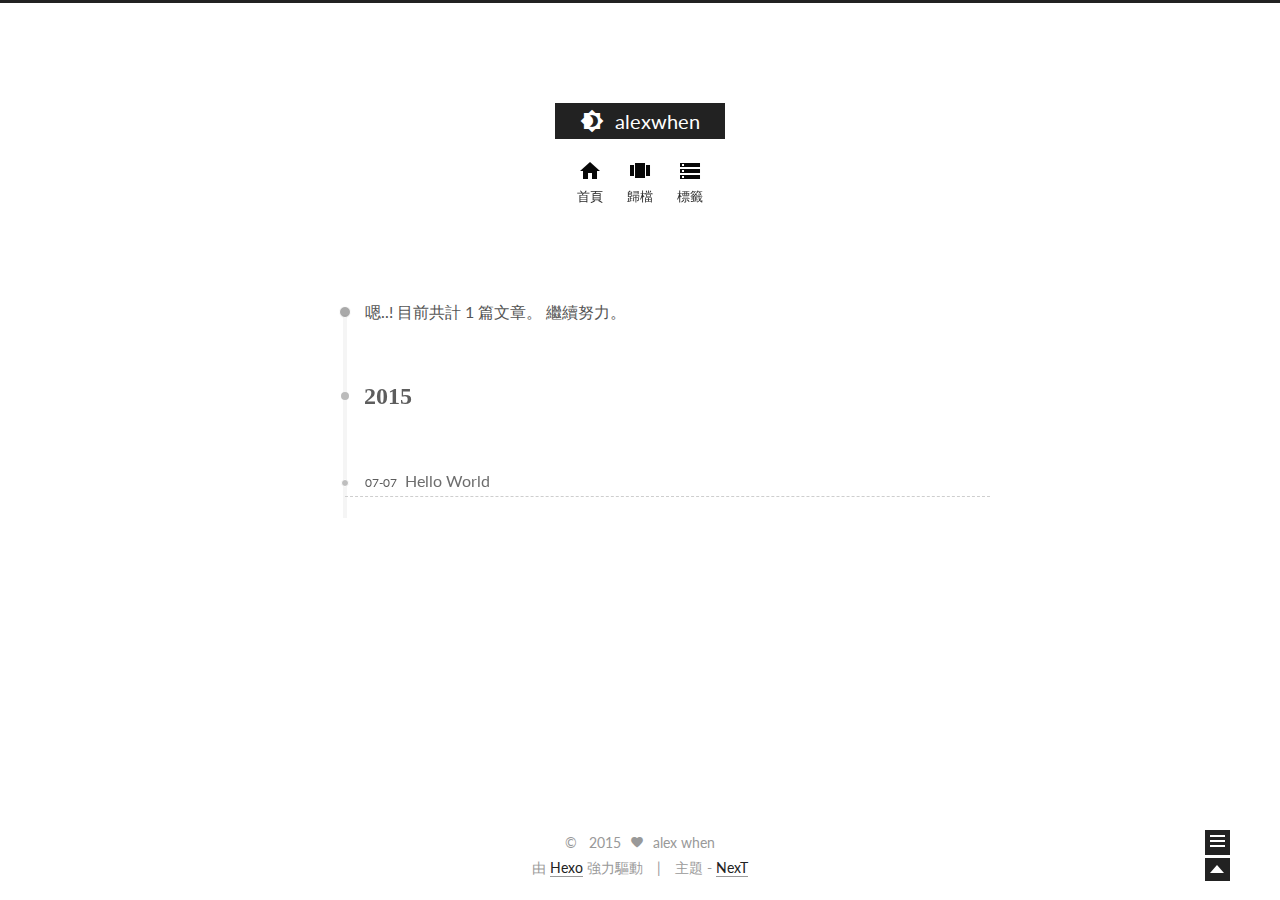
==== commit e0af23b1: "Site updated: 2015-07-07 23:49:56" ====
--- a/archives/index.html
+++ b/archives/index.html
@@ -1,5 +1,5 @@
 <!doctype html>
-<html class="theme-next use-motion theme-next-mist">
+<html class="theme-next use-motion ">
 <head>
   
 
@@ -36,7 +36,7 @@
 
 <script type="text/javascript" id="hexo.configuration">
   var CONFIG = {
-    scheme: 'Mist',
+    scheme: '',
     analytics: {
       google: ''
     },
@@ -278,7 +278,7 @@
 <div class="theme-info">
   主題 -
   <a class="theme-link" href="https://github.com/iissnan/hexo-theme-next">
-    NexT.Mist
+    NexT
   </a>
 </div>
 
--- a/css/main.css
+++ b/css/main.css
@@ -214,51 +214,51 @@
   font-family: Cambria, Georgia, "Microsoft Jhenghei", "Hiragino Sans GB", "Microsoft YaHei", "Times New Roman", serif;
 }
 h1 {
+  font-size: 26px;
+}
+@media (max-width: 767px) {
+  h1 {
+    font-size: 22px;
+  }
+}
+h2 {
   font-size: 24px;
 }
 @media (max-width: 767px) {
-  h1 {
+  h2 {
     font-size: 20px;
   }
 }
-h2 {
+h3 {
   font-size: 22px;
 }
 @media (max-width: 767px) {
-  h2 {
+  h3 {
     font-size: 18px;
   }
 }
-h3 {
+h4 {
   font-size: 20px;
 }
 @media (max-width: 767px) {
-  h3 {
+  h4 {
     font-size: 16px;
   }
 }
-h4 {
+h5 {
   font-size: 18px;
 }
 @media (max-width: 767px) {
-  h4 {
+  h5 {
     font-size: 14px;
   }
 }
-h5 {
+h6 {
   font-size: 16px;
 }
 @media (max-width: 767px) {
-  h5 {
+  h6 {
     font-size: 12px;
-  }
-}
-h6 {
-  font-size: 14px;
-}
-@media (max-width: 767px) {
-  h6 {
-    font-size: 10px;
   }
 }
 p {
@@ -883,7 +883,7 @@
 }
 .site-meta {
   margin: 0;
-  text-align: left;
+  text-align: center;
 }
 @media (max-width: 767px) {
   .site-meta {
@@ -1135,7 +1135,7 @@
   width: 4px;
   height: 4px;
   border-radius: 50%;
-  background: #7effde;
+  background: #77fcff;
 }
 .sidebar-nav {
   margin: 0;
@@ -1473,7 +1473,7 @@
   }
 }
 .posts-collapse {
-  margin-left: 0;
+  margin-left: 55px;
 }
 @media (max-width: 767px) {
   .posts-collapse {
@@ -1915,308 +1915,95 @@
   display: inline;
   content: ") ";
 }
-.test {
-  border: 10px;
-}
-h1,
-h2,
-h3,
-h4,
-h5,
-h6 {
-  margin: 20px 0 10px;
-}
-p {
-  margin: 10px 0;
-}
-a {
-  border-bottom-color: #ccc;
-}
-hr {
-  margin: 20px 0;
-  height: 2px;
-}
-ul li {
-  list-style: circle;
-}
-.btn {
-  padding: 0 10px;
-  border-width: 2px;
-  border-radius: 0;
-}
-.headband {
-  display: none;
-}
-.header {
-  background: #f5f5f5;
-}
-.header-inner {
-  margin-bottom: 80px;
-  padding: 40px 0;
-}
-.header-inner:before,
-.header-inner:after {
-  content: " ";
-  display: table;
-}
-.header-inner:after {
-  clear: both;
-}
-@media (max-width: 767px) {
-  .header-inner {
-    margin-bottom: 50px;
-    padding: 10px;
-  }
-}
-.site-meta {
-  float: left;
-  margin-left: -20px;
-}
-@media (max-width: 767px) {
-  .site-meta {
-    margin-left: 10px;
-  }
-}
-.site-meta .brand {
-  padding: 2px 1px;
-  color: #222;
-  background: none;
-}
-@media (max-width: 767px) {
-  .site-meta .brand {
-    display: block;
-  }
-}
-.site-meta .logo {
-  display: none;
-}
-.site-meta .site-title {
-  font-size: 22px;
-  font-weight: bolder;
-}
-@media (max-width: 767px) {
-  .site-meta .site-title {
-    line-height: 34px;
-  }
-}
-.logo-line-before,
-.logo-line-after {
-  display: block;
-  overflow: hidden;
-  margin: 0 auto;
-  width: 75%;
-}
-@media (max-width: 767px) {
-  .logo-line-before,
-  .logo-line-after {
-    display: none;
-  }
-}
-.logo-line-before i,
-.logo-line-after i {
-  position: relative;
-  display: block;
-  height: 2px;
-  background: #222;
-}
-@media (max-width: 767px) {
-  .logo-line-before i,
-  .logo-line-after i {
-    height: 3px;
-  }
-}
-.use-motion .logo-line-before i {
-  left: -100%;
-}
-.use-motion .logo-line-after i {
-  right: -100%;
-}
-.site-nav-toggle {
-  position: static;
-  float: right;
-}
-.menu {
-  float: right;
-  margin: 8px 0 0 20px;
-  padding: 0 20px;
+@media (max-width: 767px) {
+  .site-nav {
+    position: absolute;
+    left: 0;
+    top: 52px;
+    margin: 0;
+    width: 100%;
+    background: #fff;
+    border-bottom: 1px solid #ddd;
+  }
 }
 @media (max-width: 767px) {
   .menu {
-    margin: 0;
-    padding: 0;
-  }
-}
-.menu br {
-  display: none;
-}
-.menu .menu-item {
-  margin-left: 0;
+    text-align: left;
+  }
 }
 @media (max-width: 767px) {
   .menu .menu-item {
     display: block;
-  }
-}
-.menu .menu-item a {
-  padding: 5px 10px;
-  background: none;
+    margin-left: 0;
+    vertical-align: top;
+  }
+}
+@media (max-width: 767px) {
+  .menu .menu-item br {
+    display: none;
+  }
+}
+@media (max-width: 767px) {
+  .menu .menu-item-icon {
+    font-size: 15px;
+  }
+}
+.site-search {
+  position: absolute;
+  top: 0;
+  right: 0;
+  font-size: 0;
+}
+@media (max-width: 767px) {
+  .site-search {
+    position: static;
+  }
+}
+.site-search form {
+  position: relative;
+  vertical-align: top;
+  background: #222;
+  height: 30px;
+  z-index: 10;
+}
+@media (max-width: 767px) {
+  .site-search form {
+    background: none;
+  }
+}
+.site-search form input {
   border: none;
-  transition-property: background;
-}
-@media (max-width: 767px) {
-  .menu .menu-item a {
-    text-align: left;
-  }
-}
-.menu .menu-item a:hover {
-  background: #e1e1e1;
-}
-.menu a::before {
-  display: none;
-}
-@media (max-width: 767px) {
-  .menu a::before {
-    display: block;
-  }
-}
-@media (max-width: 767px) {
-  .menu {
-    float: none;
-  }
-}
-.menu-left {
-  float: left;
-}
-@media (max-width: 767px) {
-  .menu-left {
-    float: none;
-  }
-}
-.menu-item-icon {
-  display: none;
-}
-.site-search {
-  float: right;
-  margin-top: 8px;
-}
-@media (max-width: 767px) {
-  .site-search {
-    float: none;
-    padding: 0 10px;
-  }
-}
-.site-search input {
-  padding: 3px;
-  border: none;
-  padding-left: 18px;
-  border-radius: 0;
-  width: 140px;
-  background: url("[data-uri]") no-repeat 0 50%;
-  background-size: 12px 12px;
-  outline: none;
-  border-bottom: 1px solid #999;
-  opacity: 0.5;
-}
-.site-search input:focus {
-  opacity: 1;
-}
-.posts-expand {
-  padding-top: 0;
-}
-.posts-expand .post-title,
-.posts-expand .post-meta {
-  text-align: left;
-}
-@media (max-width: 767px) {
-  .posts-expand .post-title,
-  .posts-expand .post-meta {
-    text-align: center;
-  }
-}
-.posts-expand .post-eof {
-  display: none;
-}
-.posts-expand .post {
-  margin-top: 80px;
-}
-.posts-expand .post:first-child {
-  margin-top: 0;
-}
-.posts-expand .post-meta {
-  margin-top: 5px;
-  margin-bottom: 20px;
-}
-.posts-expand .post-title {
-  font-size: 28px;
-  font-weight: 300;
-}
-.posts-expand .post-body img {
-  margin: 0;
-}
-.posts-expand .post-tags {
-  text-align: left;
-}
-.posts-expand .post-tags a {
-  padding: 1px 5px;
-  background: #f5f5f5;
-  border-bottom: none;
-}
-.posts-expand .post-tags a:hover {
-  background: #ccc;
-}
-.posts-expand .post-nav {
-  margin-top: 40px;
-}
-.post-more-link {
-  margin-top: 20px;
-  text-align: left;
-}
-.post-more-link a {
-  padding: 0;
-  font-size: 16px;
-  color: #666;
-  background: none;
-  border: none;
-  border-bottom: 2px solid #666;
-  transition-property: border;
-}
-.post-more-link a:hover {
-  border-bottom-color: #222;
-}
-.page-post-detail .post-title,
-.page-post-detail .post-meta {
-  text-align: center;
-}
-.page-post-detail .post-meta {
-  margin-bottom: 60px;
-}
-.pagination {
-  margin: 80px 0 0;
-  text-align: left;
-}
-@media (max-width: 767px) {
-  .pagination {
-    margin: 80px 10px 0;
-    text-align: center;
-  }
-}
-.footer {
-  margin-top: 80px;
-  padding: 10px 0;
-  background: #f5f5f5;
-  color: #666;
-}
-.footer-inner {
-  margin: 0 auto;
-  text-align: left;
-}
-@media (max-width: 767px) {
-  .footer-inner {
-    text-align: center;
-  }
-}
-.full-image.full-image.full-image {
-  max-width: 100%;
-  width: auto;
-  margin: 0;
-}
+  color: #ccc;
+  background: transparent url("/images/searchicon.png") no-repeat 10px 40%;
+  background-size: 15px 15px;
+}
+@media (max-width: 767px) {
+  .site-search form input {
+    color: #222;
+  }
+}
+.use-motion .site-search form {
+  top: -50px;
+}
+@media (max-width: 767px) {
+  .use-motion .site-search form {
+    top: 0 !important;
+  }
+}
+.site-search-toggle {
+  position: absolute;
+  right: 0;
+  top: 0;
+  padding: 5px;
+  width: 15px;
+  height: 20px;
+  cursor: pointer;
+  vertical-align: top;
+  background: #222 url("/images/searchicon.png") no-repeat 50% 40%;
+  background-size: 15px 15px;
+}
+@media (max-width: 767px) {
+  .site-search-toggle {
+    display: none;
+  }
+}
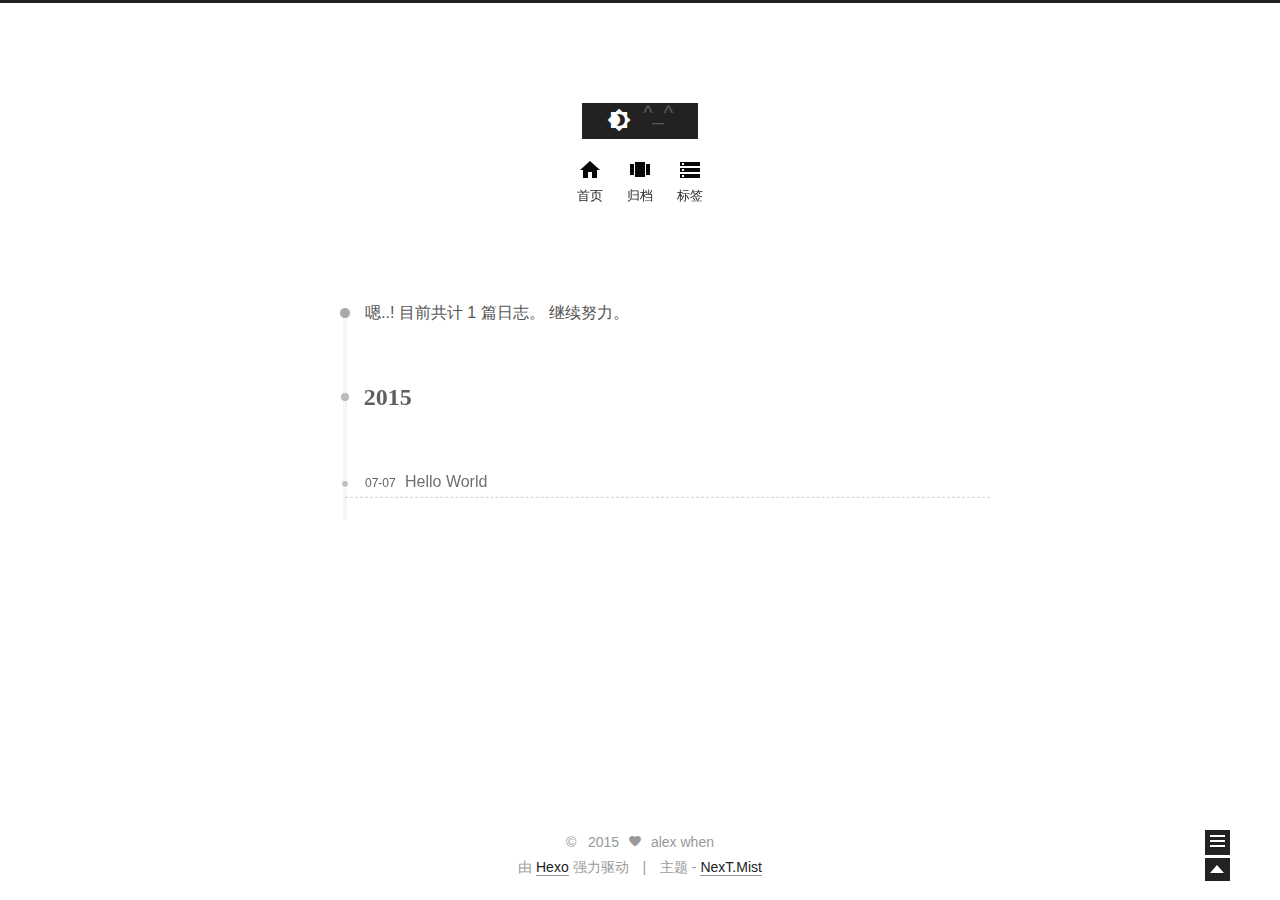
==== commit 23f8105c: "Site updated: 2015-07-07 23:58:12" ====
--- a/archives/index.html
+++ b/archives/index.html
@@ -1,5 +1,5 @@
 <!doctype html>
-<html class="theme-next use-motion ">
+<html class="theme-next use-motion theme-next-mist">
 <head>
   
 
@@ -16,8 +16,6 @@
 
 
 
-  <link href='http://fonts.googleapis.com/css?family=Lato:300,400,700,400italic&subset=latin,latin-ext' rel='stylesheet' type='text/css'>
-
 
 <link rel="stylesheet" type="text/css" href="/css/main.css?v=0.4.3"/>
 
@@ -36,7 +34,7 @@
 
 <script type="text/javascript" id="hexo.configuration">
   var CONFIG = {
-    scheme: '',
+    scheme: 'Mist',
     analytics: {
       google: ''
     },
@@ -47,7 +45,7 @@
 
 
 
-  <title> 歸檔 // alexwhen </title>
+  <title> 归档 // ^_^ </title>
 </head>
 
 <body>
@@ -72,7 +70,7 @@
       <span class="logo">
         <i class="icon-logo"></i>
       </span>
-      <span class="site-title">alexwhen</span>
+      <span class="site-title">^_^</span>
   </a>
   <span class="logo-line-after"><i></i></span>
 </h1>
@@ -95,7 +93,7 @@
         <li class="menu-item menu-item-home">
           <a href="/">
             <i class="menu-item-icon icon-home"></i> <br />
-            首頁
+            首页
           </a>
         </li>
       
@@ -103,7 +101,7 @@
         <li class="menu-item menu-item-archives">
           <a href="/archives">
             <i class="menu-item-icon icon-archives"></i> <br />
-            歸檔
+            归档
           </a>
         </li>
       
@@ -111,7 +109,7 @@
         <li class="menu-item menu-item-tags">
           <a href="/tags">
             <i class="menu-item-icon icon-tags"></i> <br />
-            標籤
+            标签
           </a>
         </li>
       
@@ -139,7 +137,7 @@
       
         
       
-      嗯..! 目前共計 1 篇文章。 繼續努力。
+      嗯..! 目前共计 1 篇日志。 继续努力。
     </span>
 
     
@@ -208,7 +206,7 @@
 
       <div class="site-overview">
         <div class="site-author motion-element">
-          <img class="site-author-image" src="/images/default_avatar.jpg" alt="alex when" />
+          <img class="site-author-image" src="/images/a.jpg" alt="alex when" />
           <p class="site-author-name">alex when</p>
         </div>
         <p class="site-description motion-element"></p>
@@ -216,21 +214,21 @@
           <div class="site-state-item site-state-posts">
             <a href="/archives">
               <span class="site-state-item-count">1</span>
-              <span class="site-state-item-name">文章</span>
+              <span class="site-state-item-name">日志</span>
             </a>
           </div>
 
           <div class="site-state-item site-state-categories">
             
               <span class="site-state-item-count">0</span>
-              <span class="site-state-item-name">分類</span>
+              <span class="site-state-item-name">分类</span>
               
           </div>
 
           <div class="site-state-item site-state-tags">
             <a href="/tags">
               <span class="site-state-item-count">0</span>
-              <span class="site-state-item-name">標籤</span>
+              <span class="site-state-item-name">标签</span>
               </a>
           </div>
 
@@ -272,13 +270,13 @@
 </div>
 
 <div class="powered-by">
-  由 <a class="theme-link" href="http://hexo.io">Hexo</a> 強力驅動
+  由 <a class="theme-link" href="http://hexo.io">Hexo</a> 强力驱动
 </div>
 
 <div class="theme-info">
-  主題 -
+  主题 -
   <a class="theme-link" href="https://github.com/iissnan/hexo-theme-next">
-    NexT
+    NexT.Mist
   </a>
 </div>
 
--- a/css/main.css
+++ b/css/main.css
@@ -1135,7 +1135,7 @@
   width: 4px;
   height: 4px;
   border-radius: 50%;
-  background: #77fcff;
+  background: #ff74d7;
 }
 .sidebar-nav {
   margin: 0;
